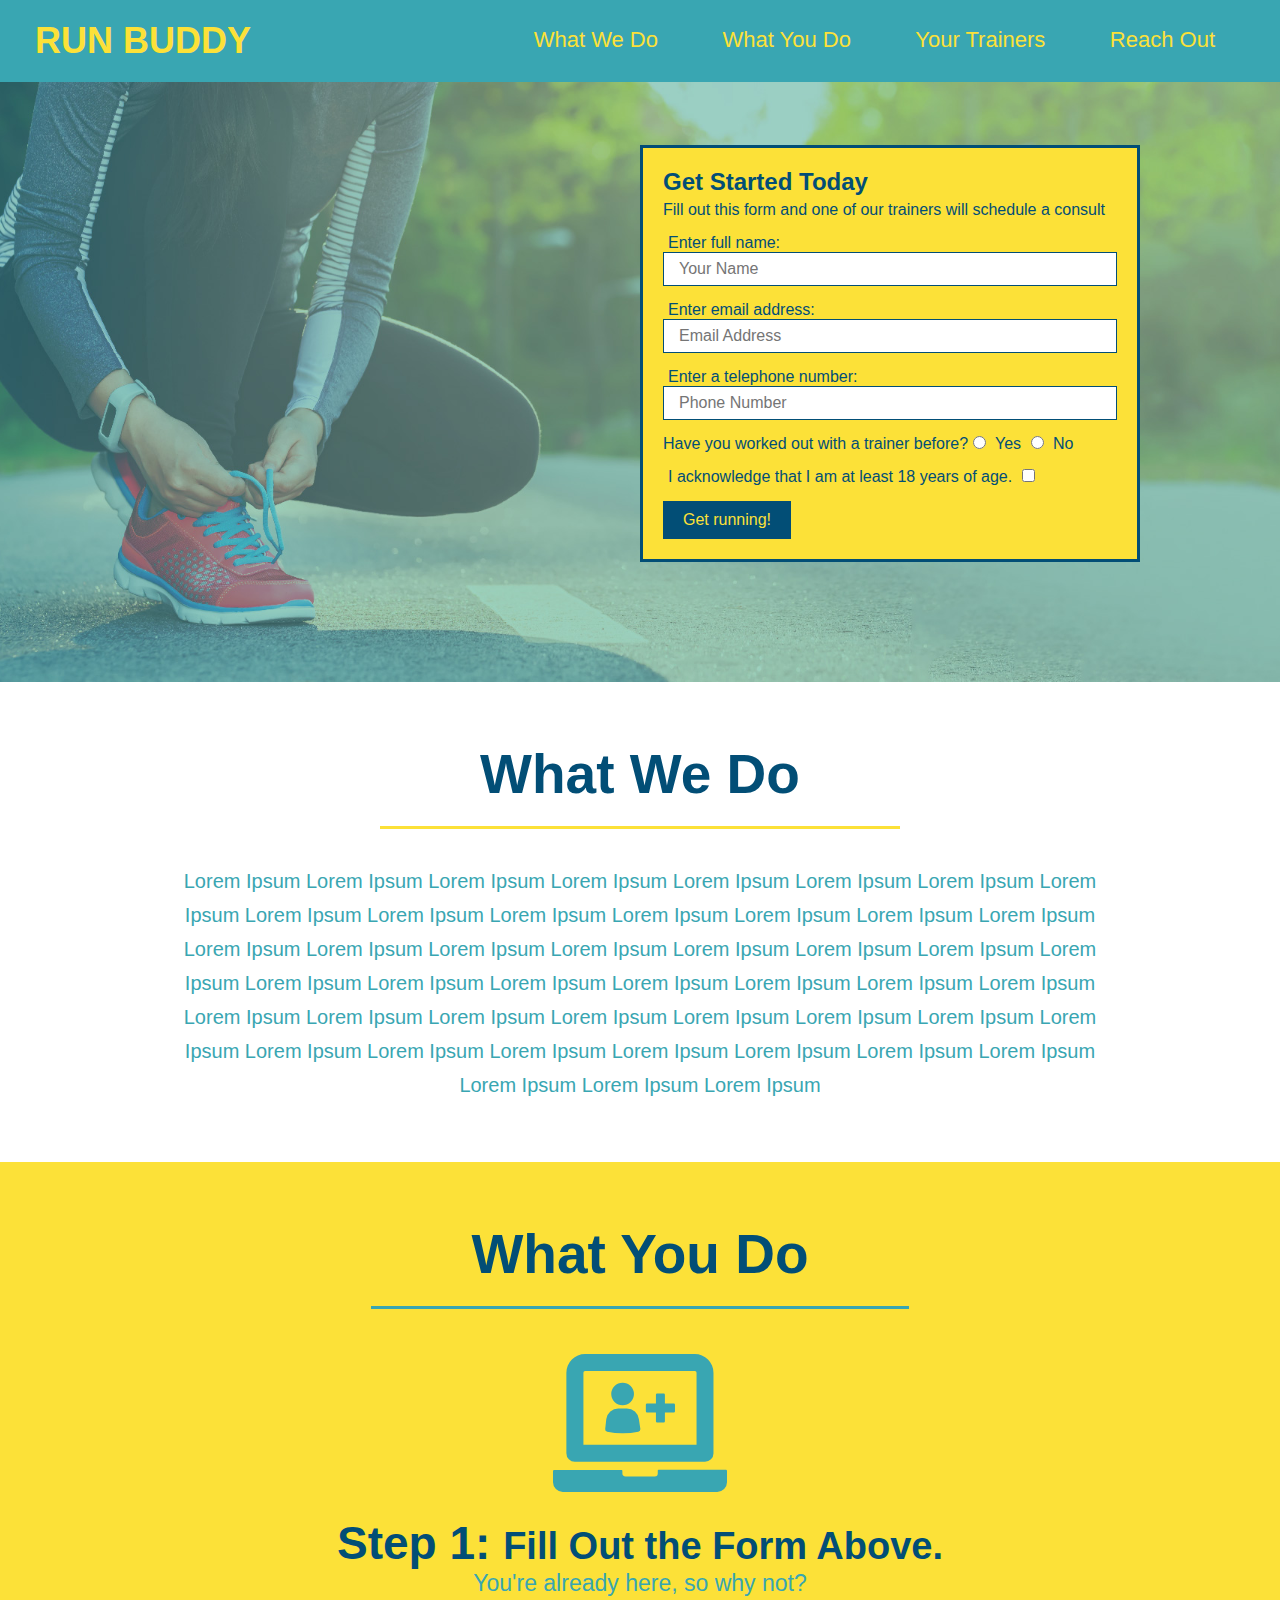
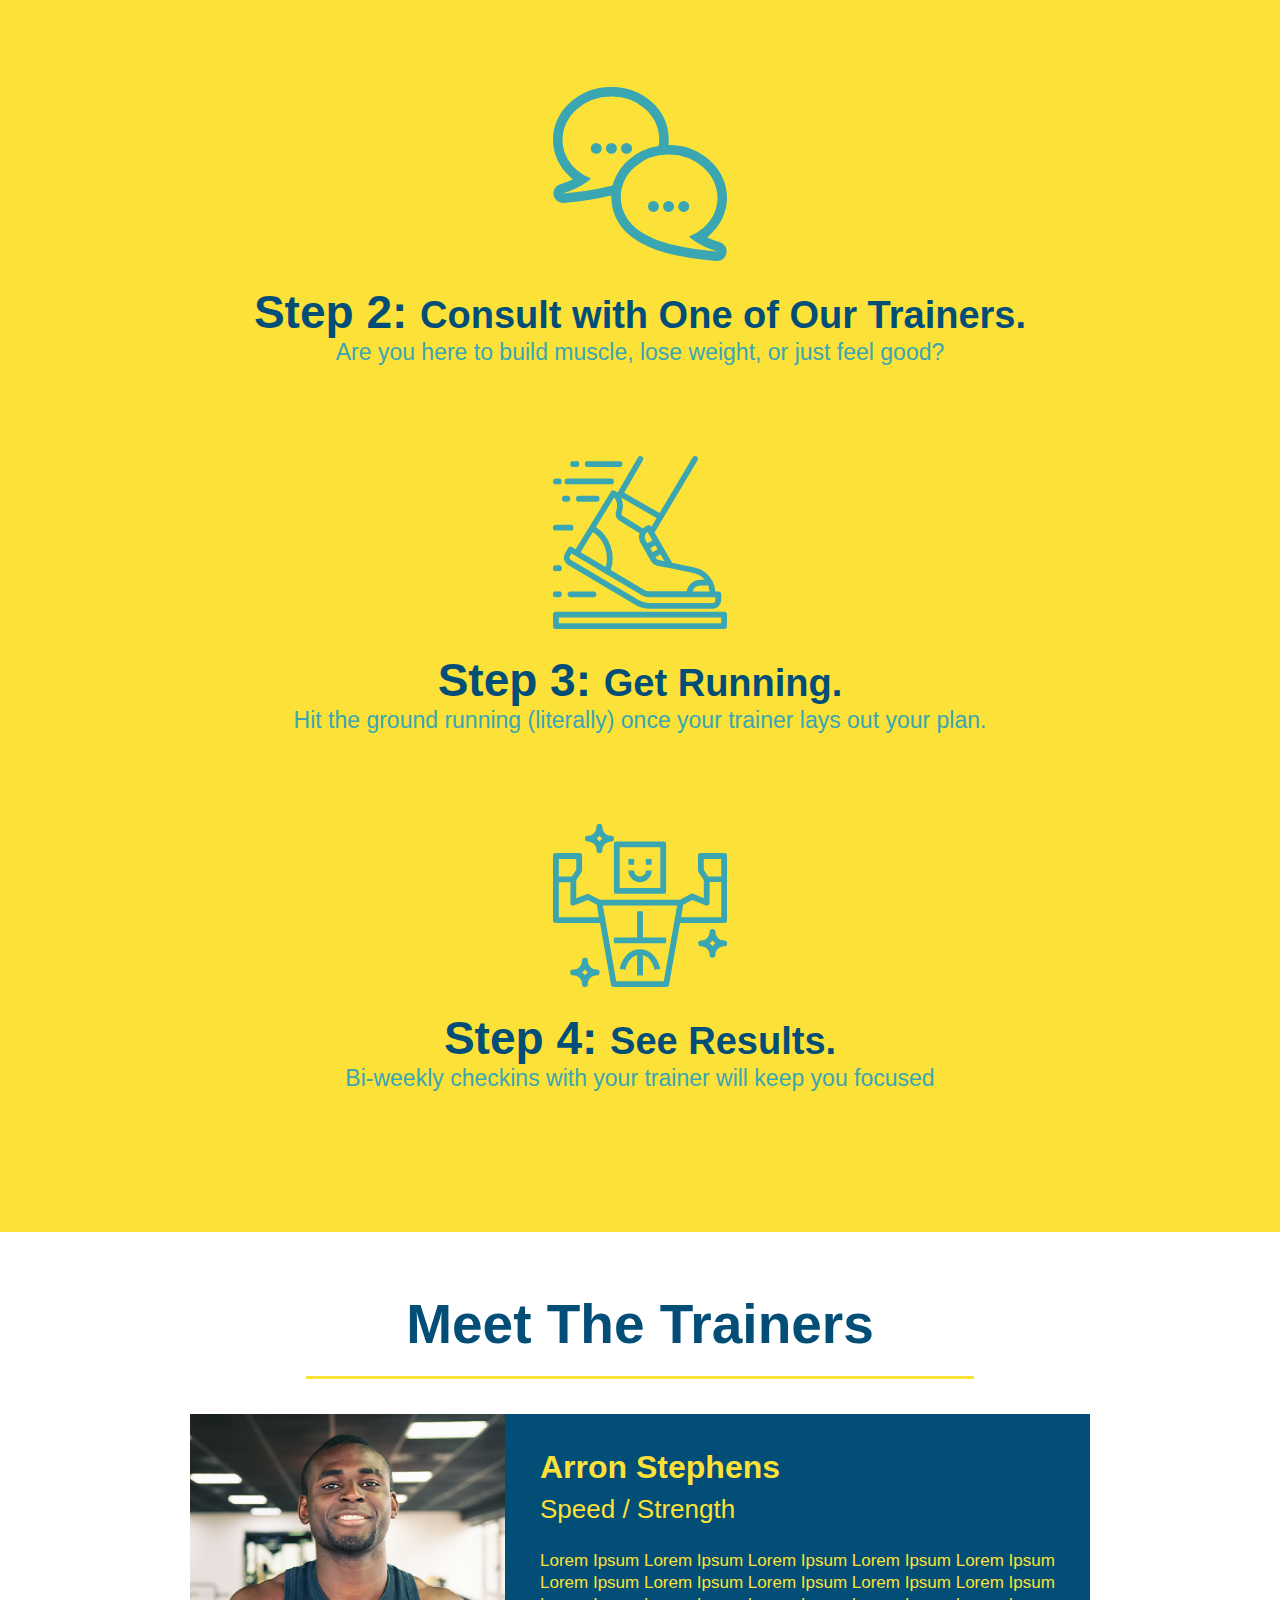
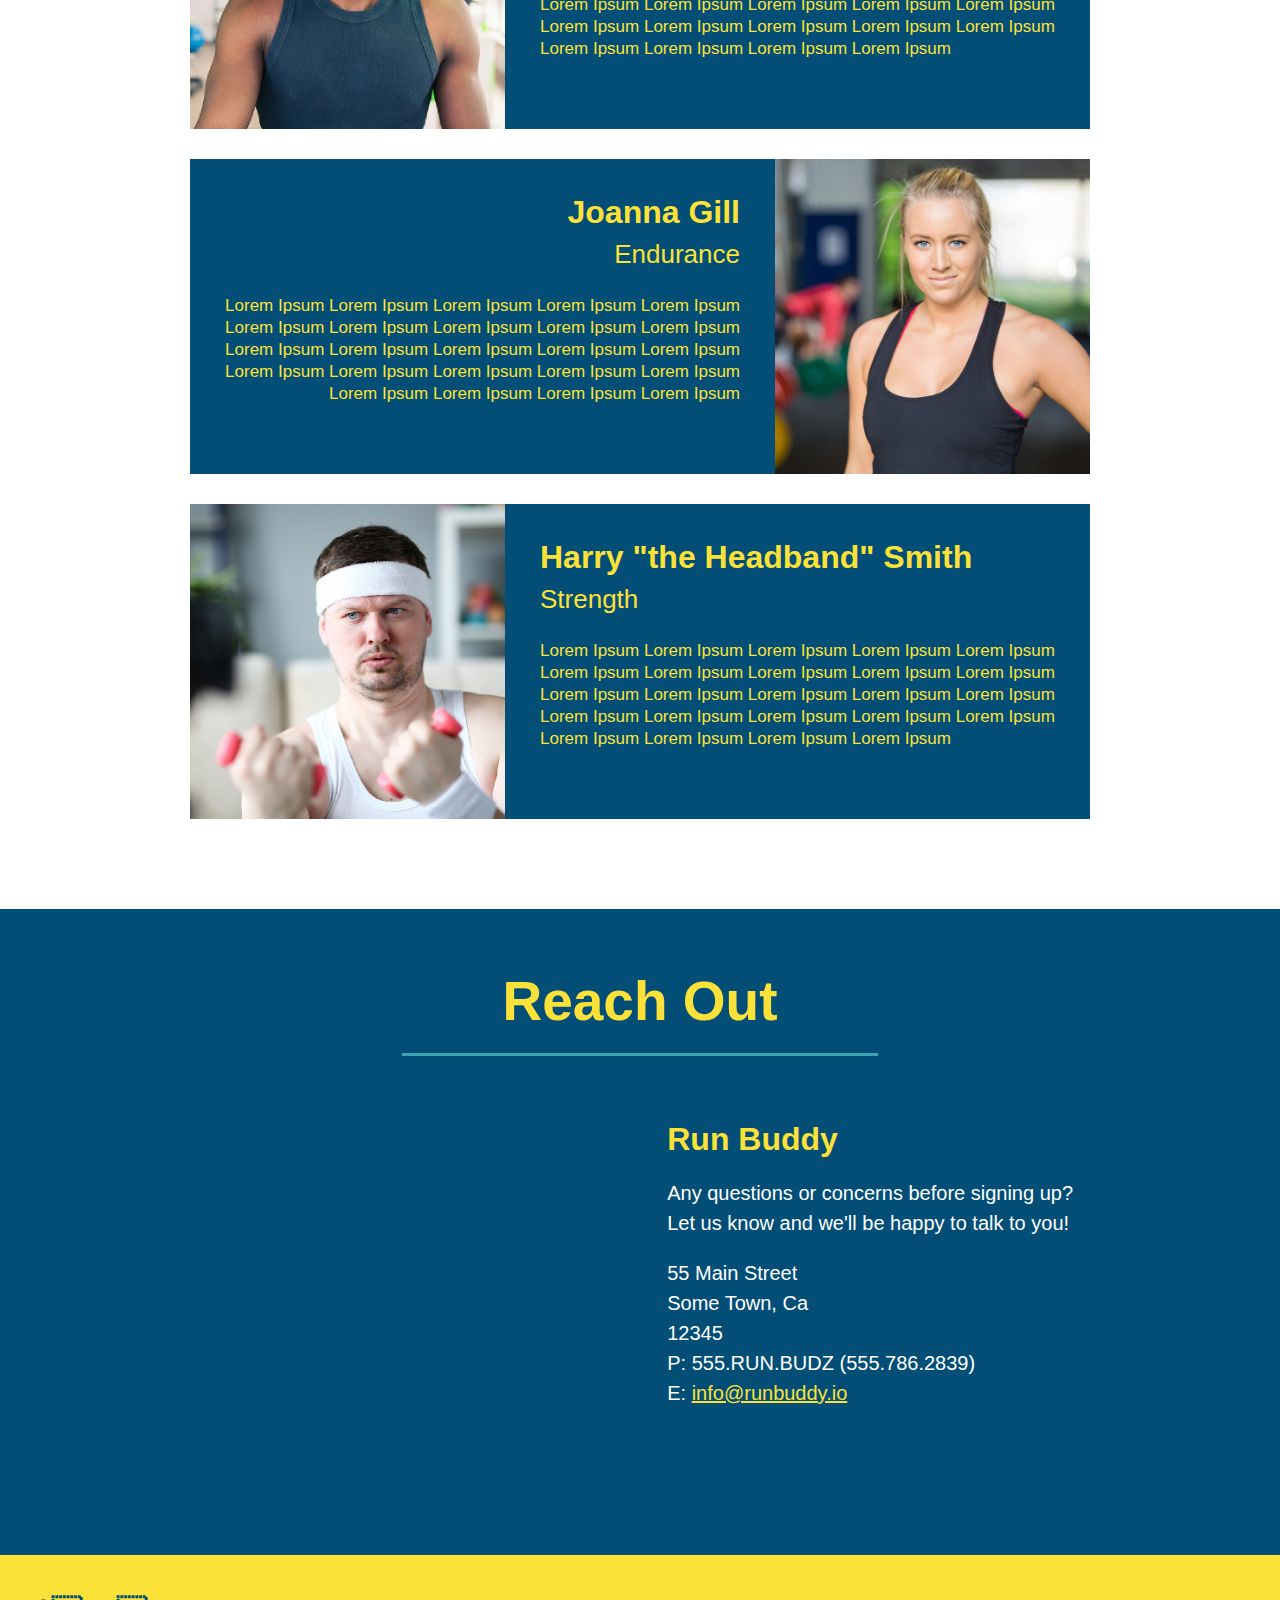
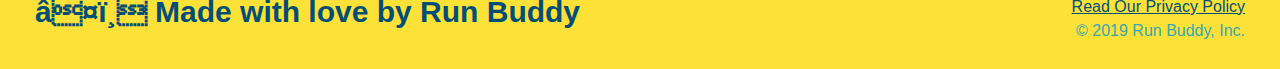
==== index.html @ 84fbc5cd "fix privacy link" ====
<!DOCTYPE html>
<html lang="en">
    <head>
        <metacharset="UTF-8" />
        <title>Run Buddy</title>
        <link rel="stylesheet" href="./assets/css/style.css" />
    </head>

    <body>
        <!-- navigation -->
        <header>
            <h1>
                <a href="./index.html">RUN BUDDY</a>
            </h1>
            
            <nav>
                
                <!-- Unordered list element -->
                <ul>
                    
                    <!-- List item element -->
                    <li>
                        <!-- Anchor element -->
                        <a href="#what-we-do">What We Do</a>
                    </li>

                    <li>
                        <a href="#what-you-do">What You Do</a>
                    </li>

                    <li> 
                        <a href="#your-trainers">Your Trainers</a>
                    </li>

                    <li>
                        <a href="#reach-out">Reach Out</a>
                    </li>

                </ul>

            </nav>

        </header>
           
        <!-- hero/jumbotron -->
        <section class="hero">
           
            <div class="hero-form">
                <h3>Get Started Today</h3>
                <p>Fill out this form and one of our trainers will schedule a consult</p>
            

                <!-- Add form element -->
                <form>
                    
                    <label for="name">Enter full name:</label>
                    <input type="text" placeholder="Your Name" name="name" id="name" class="form-input" />

                    <label for="email">Enter email address:</label>
                    <input type="email" placeholder="Email Address" name="email" id="email" class="form-input" />

                    <label for="phone">Enter a telephone number:</label>
                    <input type="tel" placeholder="Phone Number" name="phone" id="phone" class="form-input" />

                    <p>
                        Have you worked out with a trainer before?
                       
                        <input type="radio" name="trainer-confirm" id="trainer-yes" />
                        <label for="trainer-yes">Yes</label>
                       
                        <input type="radio" name="trainer-confirm" id="trainer-no" />
                        <label for="trainer-no">No</label>
                    </p>

                    <p>
                        <label for="checkbox" >
                          I acknowledge that I am at least 18 years of age.
                        </label>
                        <input type="checkbox" name="age-confirm" id="checkbox" />
                    </p>
                    
                    <button type="submit">
                        Get running!
                    </button>

                </form>
            </div>
        
        </section>
        <!-- end hero -->

        <!-- "what we do" section-->
        <section id="what-we-do" class="intro">
            <h2 class="section-title primary-border">What We Do</h2>
            <p>
                Lorem Ipsum Lorem Ipsum Lorem Ipsum Lorem Ipsum Lorem Ipsum Lorem Ipsum Lorem Ipsum Lorem Ipsum Lorem Ipsum Lorem Ipsum Lorem Ipsum Lorem Ipsum Lorem Ipsum Lorem Ipsum Lorem Ipsum Lorem Ipsum Lorem Ipsum Lorem Ipsum Lorem Ipsum Lorem Ipsum Lorem Ipsum Lorem Ipsum Lorem Ipsum Lorem Ipsum Lorem Ipsum Lorem Ipsum Lorem Ipsum Lorem Ipsum Lorem Ipsum Lorem Ipsum Lorem Ipsum Lorem Ipsum Lorem Ipsum Lorem Ipsum Lorem Ipsum Lorem Ipsum Lorem Ipsum Lorem Ipsum Lorem Ipsum Lorem Ipsum Lorem Ipsum Lorem Ipsum Lorem Ipsum Lorem Ipsum Lorem Ipsum Lorem Ipsum Lorem Ipsum Lorem Ipsum
            </p>
        </section>

        <!-- "what you do" section-->
        <section id="what-you-do" class="steps">
            <h2 class="section-title secondary-border">What You Do</h2>

            <div>
                <!-- insert image element -->
                <img src="./assets/images/step-1.svg" alt="" />
                <h3>Step 1: <span>Fill Out the Form Above.</span></h3>
                <p>You're already here, so why not?</p>
            </div>
            
            <div>
                <img src="./assets/images/step-2.svg" alt="" />
                <h3>Step 2: <span>Consult with One of Our Trainers.</span></h3>
                <p>Are you here to build muscle, lose weight, or just feel good?</p>
            </div>
            
            <div>
                <img src="./assets/images/step-3.svg" alt="" />
                <h3>Step 3: <span>Get Running.</span></h3>
                <p>Hit the ground running (literally) once your trainer lays out your plan.</p>
            </div>
            
            <div>
                <img src="./assets/images/step-4.svg" alt="" />
                <h3>Step 4: <span>See Results.</span></h3>
                <p>Bi-weekly checkins with your trainer will keep you focused</p>
            </div>

        </section>

        <!-- "meet the trainers" section-->
        <section id="your-trainers" class="trainers">
            <h2 class="section-title primary-border">Meet The Trainers</h2>
        
            <!-- Trainer Bio - Arron Stephens -->
            <article class="trainer">
                <img src="./assets/images/trainer-1.jpg" alt="Arron Stephens in his workout clothes, ready to pump iron" />
                
                <div class="trainer-bio text-left">
                 
                    <h3>Arron Stephens</h3>
                    <h4>Speed / Strength</h4>
                  
                    <p>
                        Lorem Ipsum Lorem Ipsum Lorem Ipsum Lorem Ipsum Lorem Ipsum Lorem Ipsum Lorem Ipsum Lorem Ipsum Lorem Ipsum Lorem Ipsum Lorem Ipsum Lorem Ipsum Lorem Ipsum Lorem Ipsum Lorem Ipsum Lorem Ipsum Lorem Ipsum Lorem Ipsum Lorem Ipsum Lorem Ipsum Lorem Ipsum Lorem Ipsum Lorem Ipsum Lorem Ipsum
                    </p>
                
                </div>

            </article>
            <!-- End Trainer Bio - Arron Stephans -->

            <!-- Trainer Bio - Joanna Gill  -->
             <article class="trainer">
            
                <div class="trainer-bio text-right">
      
                    <h3>Joanna Gill</h3>
                    <h4>Endurance</h4>
      
                    <p>
                        Lorem Ipsum Lorem Ipsum Lorem Ipsum Lorem Ipsum Lorem Ipsum Lorem Ipsum Lorem Ipsum Lorem Ipsum Lorem Ipsum Lorem Ipsum Lorem Ipsum Lorem Ipsum Lorem Ipsum Lorem Ipsum Lorem Ipsum Lorem Ipsum Lorem Ipsum Lorem Ipsum Lorem Ipsum Lorem Ipsum Lorem Ipsum Lorem Ipsum Lorem Ipsum Lorem Ipsum
                    </p>

                </div>
    
                <img src="./assets/images/trainer-2.jpg" alt="Joanna Gill cooling off after a workout" />
            
            </article>
            <!-- End Trainer Bio - Joanna Gill -->
            
            <!-- Trainer Bio - Harry Smith -->
            <article class="trainer">
                
                <img src="./assets/images/trainer-3.jpg" alt="Harry Smith wearing a headband and lifting comically small pink weights" />
                
                <div class="trainer-bio text-left">
      
                    <h3>Harry "the Headband" Smith</h3>
                    <h4>Strength</h4>
      
                    <p>
                        Lorem Ipsum Lorem Ipsum Lorem Ipsum Lorem Ipsum Lorem Ipsum Lorem Ipsum Lorem Ipsum Lorem Ipsum Lorem Ipsum Lorem Ipsum Lorem Ipsum Lorem Ipsum Lorem Ipsum Lorem Ipsum Lorem Ipsum Lorem Ipsum Lorem Ipsum Lorem Ipsum Lorem Ipsum Lorem Ipsum Lorem Ipsum Lorem Ipsum Lorem Ipsum Lorem Ipsum
                    </p>

                </div>

            </article>
            <!-- End Trainer Bio - Harry Smith -->

        </section>

        <!-- "reach out" section-->
        <section id="reach-out" class="contact">
            <h2 class="section-title secondary-border">Reach Out</h2>

            <div class="contact-info">
                <iframe
                  src="https://www.google.com/maps/embed?pb=!1m18!1m12!1m3!1d3305.6739865943014!2d-118.2458086848035!3d34.05223298060606!2m3!1f0!2f0!3f0!3m2!1i1024!2i768!4f13.1!3m3!1m2!1s0x80c2c649275baa13%3A0xad7f289cf7a43c39!2s55%20S%20Main%20St%2C%20Los%20Angeles%2C%20CA%2090012!5e0!3m2!1sen!2sus!4v1613670081970!5m2!1sen!2sus"
                  frameborder="0"
                  height="400"
                  width="400"
                  style="border:0"
                  allowfullscreen
                >
                </iframe>
                
                <div>
                    <h3>Run Buddy</h3>
                    
                    <p>
                        Any questions or concerns before signing up?
                        <br />
                        Let us know and we'll be happy to talk to you!
                    </p>
                
                    <address>
                        55 Main Street <br/>
                        Some Town, Ca <br/>
                        12345<br />
                        P: 555.RUN.BUDZ (555.786.2839)<br/>
                        E: <a href="mailto:info@runbuddy.io">info@runbuddy.io</a>
                    </address>
                </div>

            </div>

        </section>

        <!-- footer -->
        <footer>
            <h2>❤️ Made with love by Run Buddy</h2>
            
            <div>
                <a href="./privacy-policy.html">Read Our Privacy Policy</a><br />
                &copy; 2019 Run Buddy, Inc.
            </div>

        </footer>
    </body>
</html>
---- assets/css/style.css ----
* {
    margin: 0;
    padding: 0;
    box-sizing: border-box;
}

body {
    font-family: Helvetica, Arial, sans-serif;
    color: #39a6b2;
}

/* apply styles to <header> */
header {
    padding: 20px 35px;
    background-color: #39a6b2;
}

header h1 {
    font-weight: bold;
    font-size: 36px;
    color: #fce138;
    margin: 0;
    display: inline;
}

header a {
    text-decoration: none;
    color: #fce138;
}

header nav {
    float: right;
    margin: 7px 0;
}

header nav ul li {
    display: inline;
}

header nav ul li a {
    margin: 0 30px;
    font-weight: lighter;
    font-size: 22px;
}
/* End <header> styles */

section {
    padding: 60px;
}

/* Hero Style Start */
.hero {
    background-image: url("../images/hero-bg.jpg");
    height: 600px;
    background-size: cover;
    background-position: center;
    position: relative;
}

.hero-form {
    background-color: #fce138;
    padding: 20px;
    width: 500px;
    color: #024e76;
    border: solid 3px #024e76;
    position: absolute;
    bottom: 120px;
    right: 140px;
}

.hero-form p {
    margin: 5px 0 15px 0;
}

.hero-form h3 {
    font-size: 24px;
    margin: 0;
}

.form-input {
  border: 1px solid #024e76;
  display: block;
  padding: 7px 15px;
  font-size: 16px;
  color: #024e76;
  width: 100%;
  margin-bottom: 15px;
}

.hero-form label {
    margin: 0 5px;
}

.hero-form button {
    color: #fce138;
    background-color: #024e76;
    border: none;
    padding: 10px 20px;
    font-size: 16px;
}
/* Hero Style End */

.intro {
    text-align: center;
}

.intro p {
    line-height: 1.7;
    color: #39a6b2;
    width: 80%;
    font-size: 20px;
    margin: 0 auto;
}

.steps { 
    text-align: center;
    background: #fce138;
}

.steps div {
    margin-bottom: 80px;
}
  
.steps img {
    width: 15%;
    margin: 10px 0;
} 
  
.steps h3 {
    color: #024e76;
    font-size: 46px;
    margin-top: 10px;
}
  
.steps p {
    color: #39a6b2;
    font-size: 23px;
}

.steps span {
    font-size: 38px;
}

.section-title {
    font-size: 55px;
    color: #024e76;
    margin-bottom: 35px;
    padding: 0 100px 20px 100px;
    display: inline-block;
    border-bottom: 3px solid;
}
  
.primary-border {
    border-color: #fce138;
}
  
.secondary-border {
    border-color: #39a6b2;
}

/* apply styles to trainers section */  
.trainers {
    text-align: center;
}

.trainer {
    width: 900px;
    margin: 0 auto 30px auto;
    background: #024e76;
    color: #fce138;
    overflow: auto;
}

.trainer img {
    width: 35%;
    float: left;
}
  
.trainer-bio {
    padding: 35px;
    float: left;
    width: 65%;
}

.trainer-bio h3 {
    font-size: 32px;
    margin-bottom: 8px;
}
  
.trainer-bio h4 {
    font-weight: lighter;
    font-size: 26px;
    margin-bottom: 25px;
}
  
.trainer-bio p {
    font-size: 17px;
    line-height: 1.3;
}

.text-left {
    text-align: left;
}
  
.text-right {
    text-align: right;
}

/* Reach Out Styles Start */
.contact {
    text-align: center;
    background: #024e76;
}

.contact h2 {
    color: #fce138;
}

.contact-info iframe {
    width: 400px;
    height: 400px;
}

.contact-info div {
    width: 410px;
    display: inline-block;
    vertical-align: top;
    text-align: left;
    margin: 30px 0 0 60px;
    color: white;
}

.contact-info h3 {
    color: #fce138;
    font-size: 32px;
}
  
.contact-info p, .contact-info address {
    margin: 20px 0;
    line-height: 1.5;
    font-size: 20px;
    font-style: normal;
}
  
.contact-info a {
    color: #fce138;
}
  
/* Reach Out Styles End */

/* apply styles to <footer> */
footer {
    background: #fce138;
    width: 100%;
    padding: 40px 35px;
}

footer h2 {
    display: inline;
    color: #024e76;
    font-size: 30px;
    margin: 0;
}

footer div {
    float: right;
    line-height: 1.5;
    text-align: right;
}

footer a {
    color: #024e76;
}
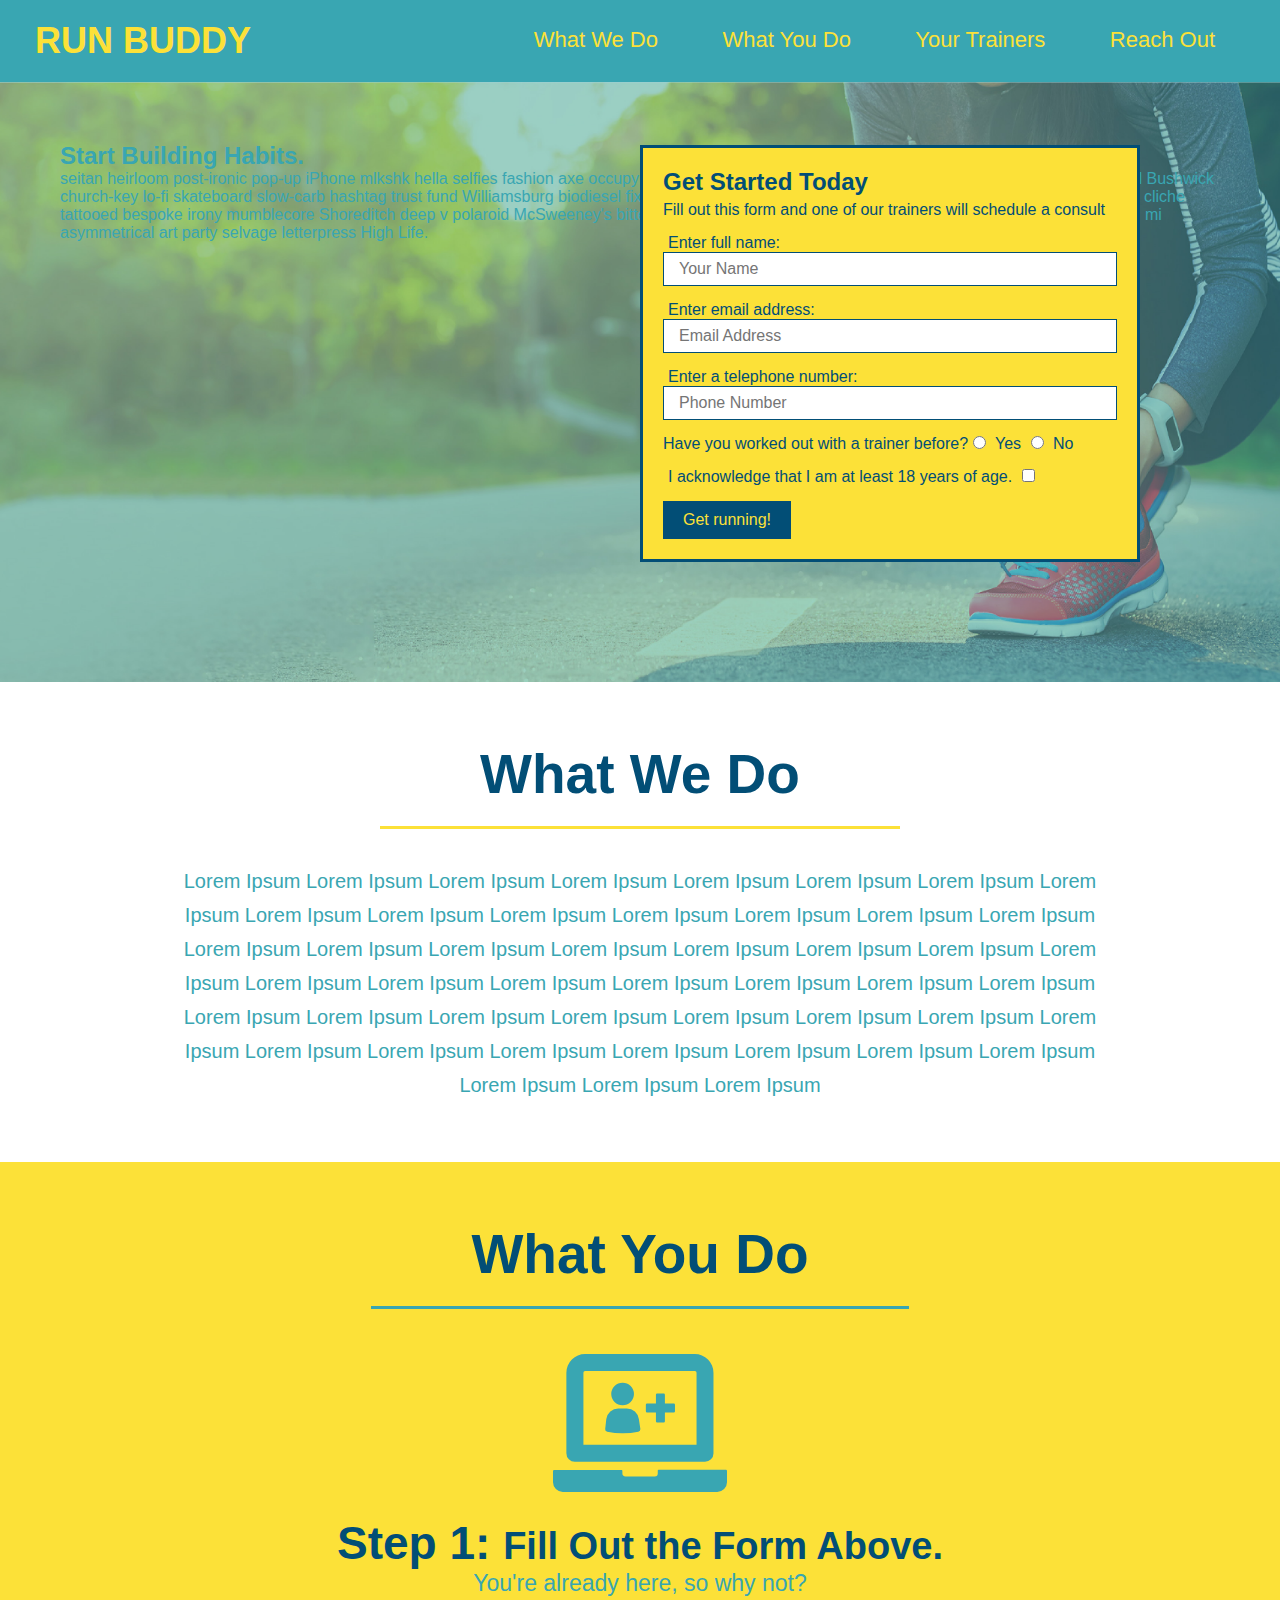
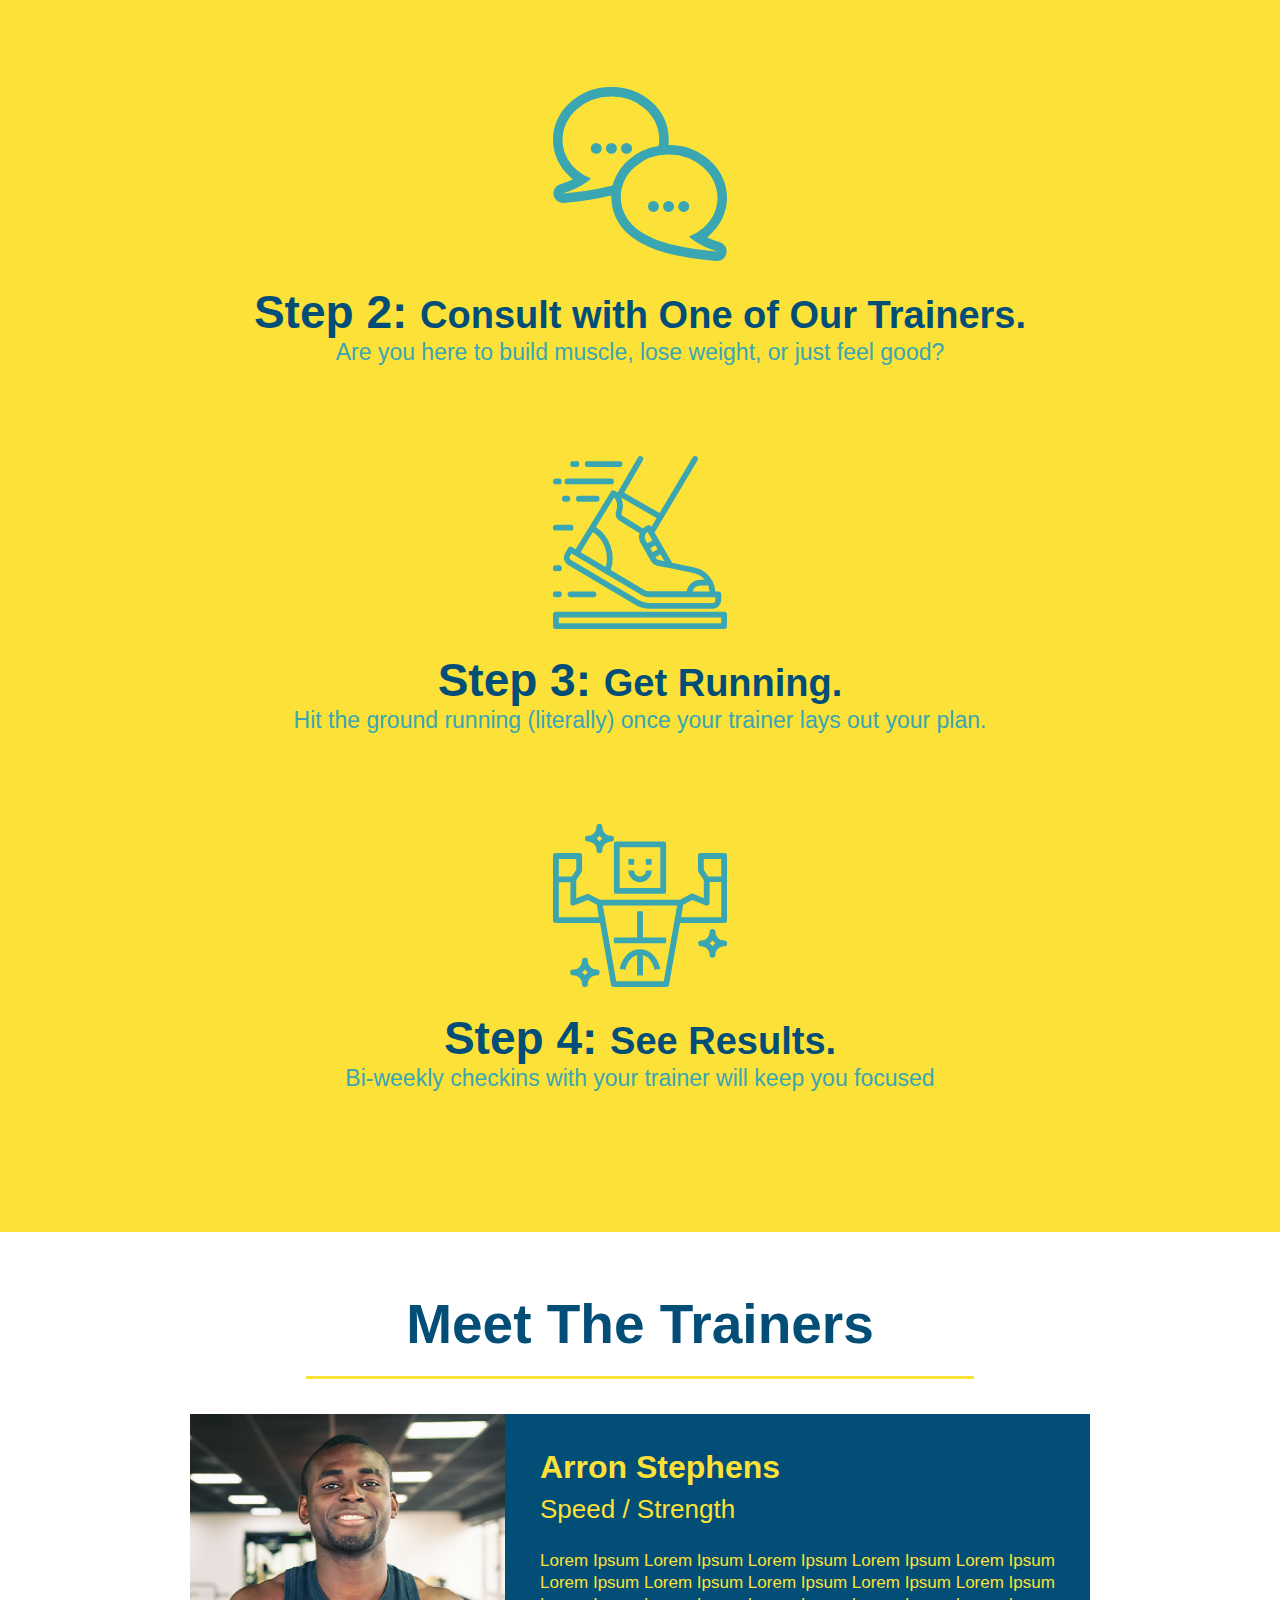
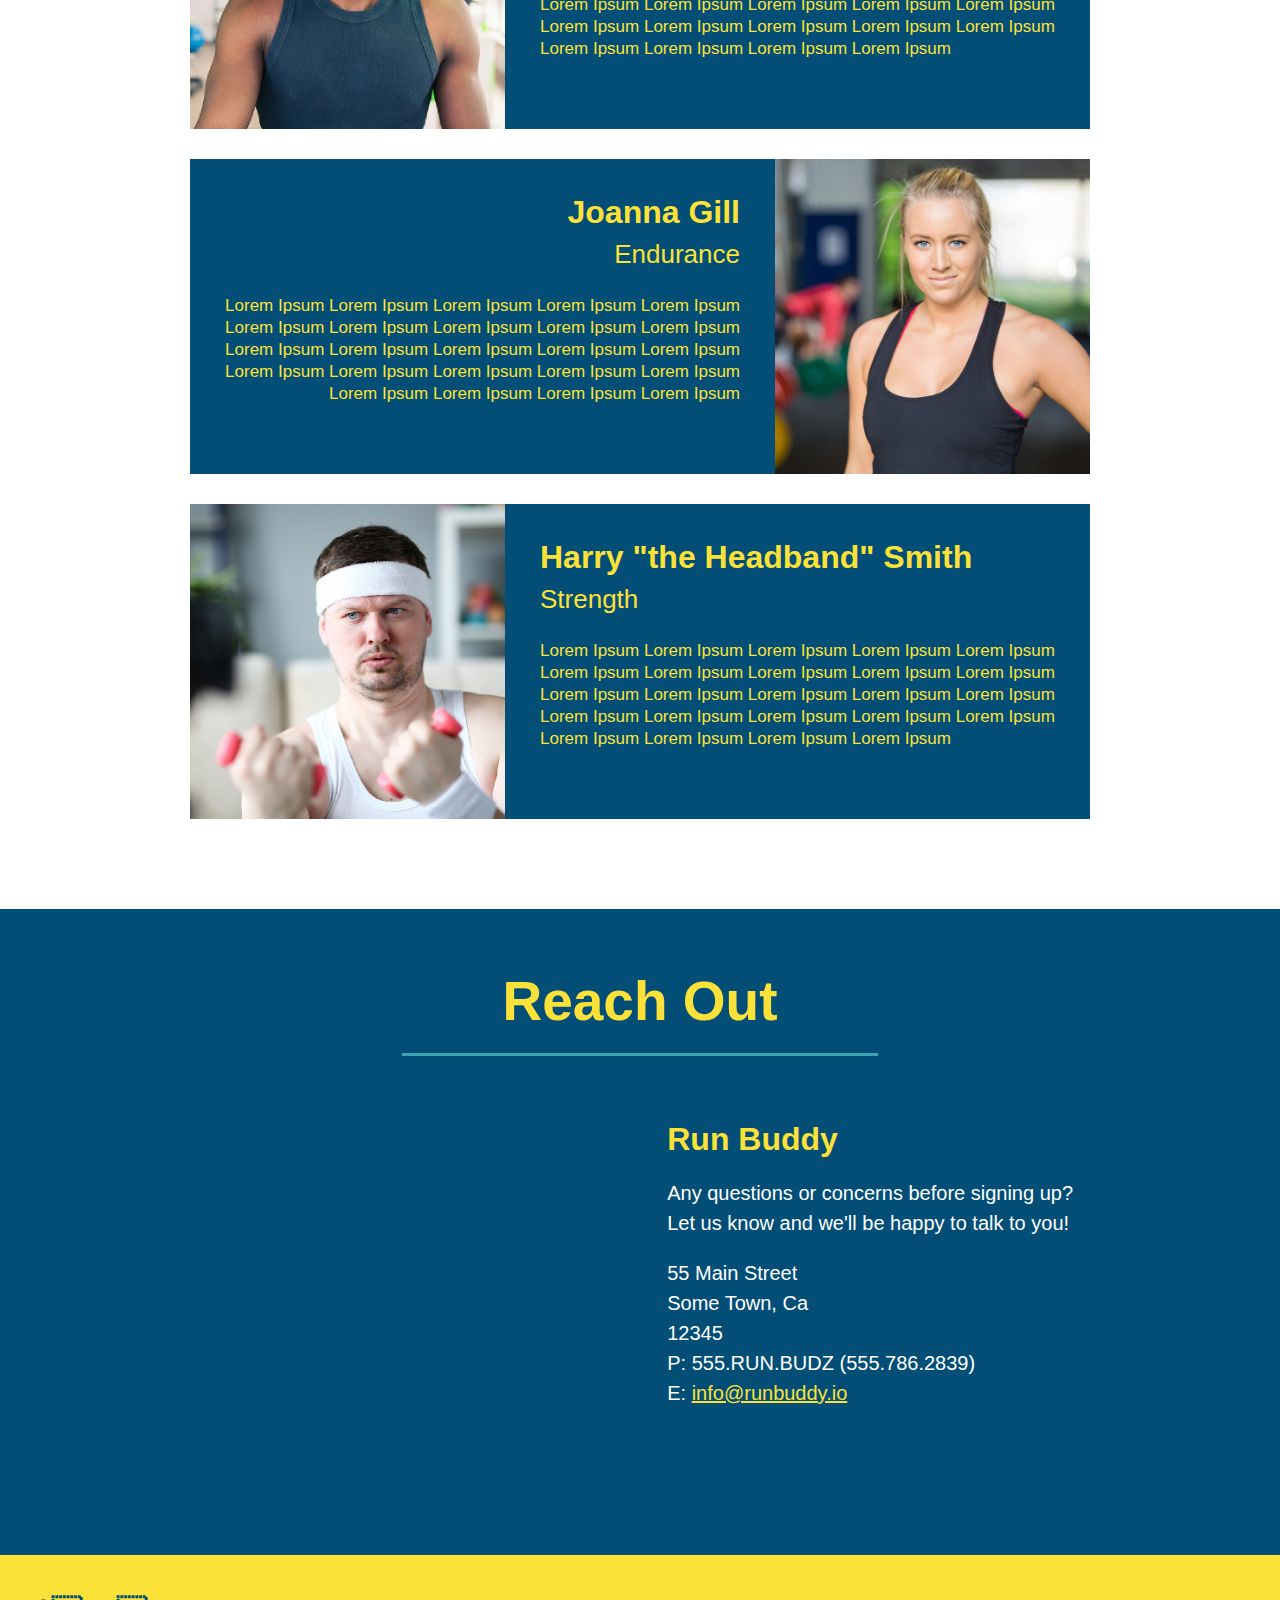
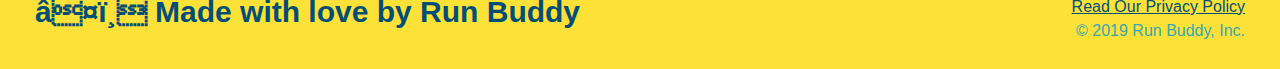
==== commit 76652e7b: "add content to hero, replace image" ====
--- a/index.html
+++ b/index.html
@@ -41,10 +41,18 @@
             </nav>
 
         </header>
+        <!-- End navigation -->
            
         <!-- hero/jumbotron -->
         <section class="hero">
-           
+            
+            <div class="hero-cta">
+                <h2>Start Building Habits.</h2>
+                <p>
+                    seitan heirloom post-ironic pop-up iPhone mlkshk hella selfies fashion axe occupy readymade put a bird on it messenger bag Wes Anderson Schlitz plaid Bushwick church-key lo-fi skateboard slow-carb hashtag trust fund Williamsburg biodiesel fixie farm-to-table 8-bit banjo XOXO Banksy chillwave bicycle rights retro cliche tattooed bespoke irony mumblecore Shoreditch deep v polaroid McSweeney's bitters cray gentrify tofu Marfa you probably haven't heard of them yr banh mi asymmetrical art party selvage letterpress High Life.
+                </p>
+             </div>
+
             <div class="hero-form">
                 <h3>Get Started Today</h3>
                 <p>Fill out this form and one of our trainers will schedule a consult</p>
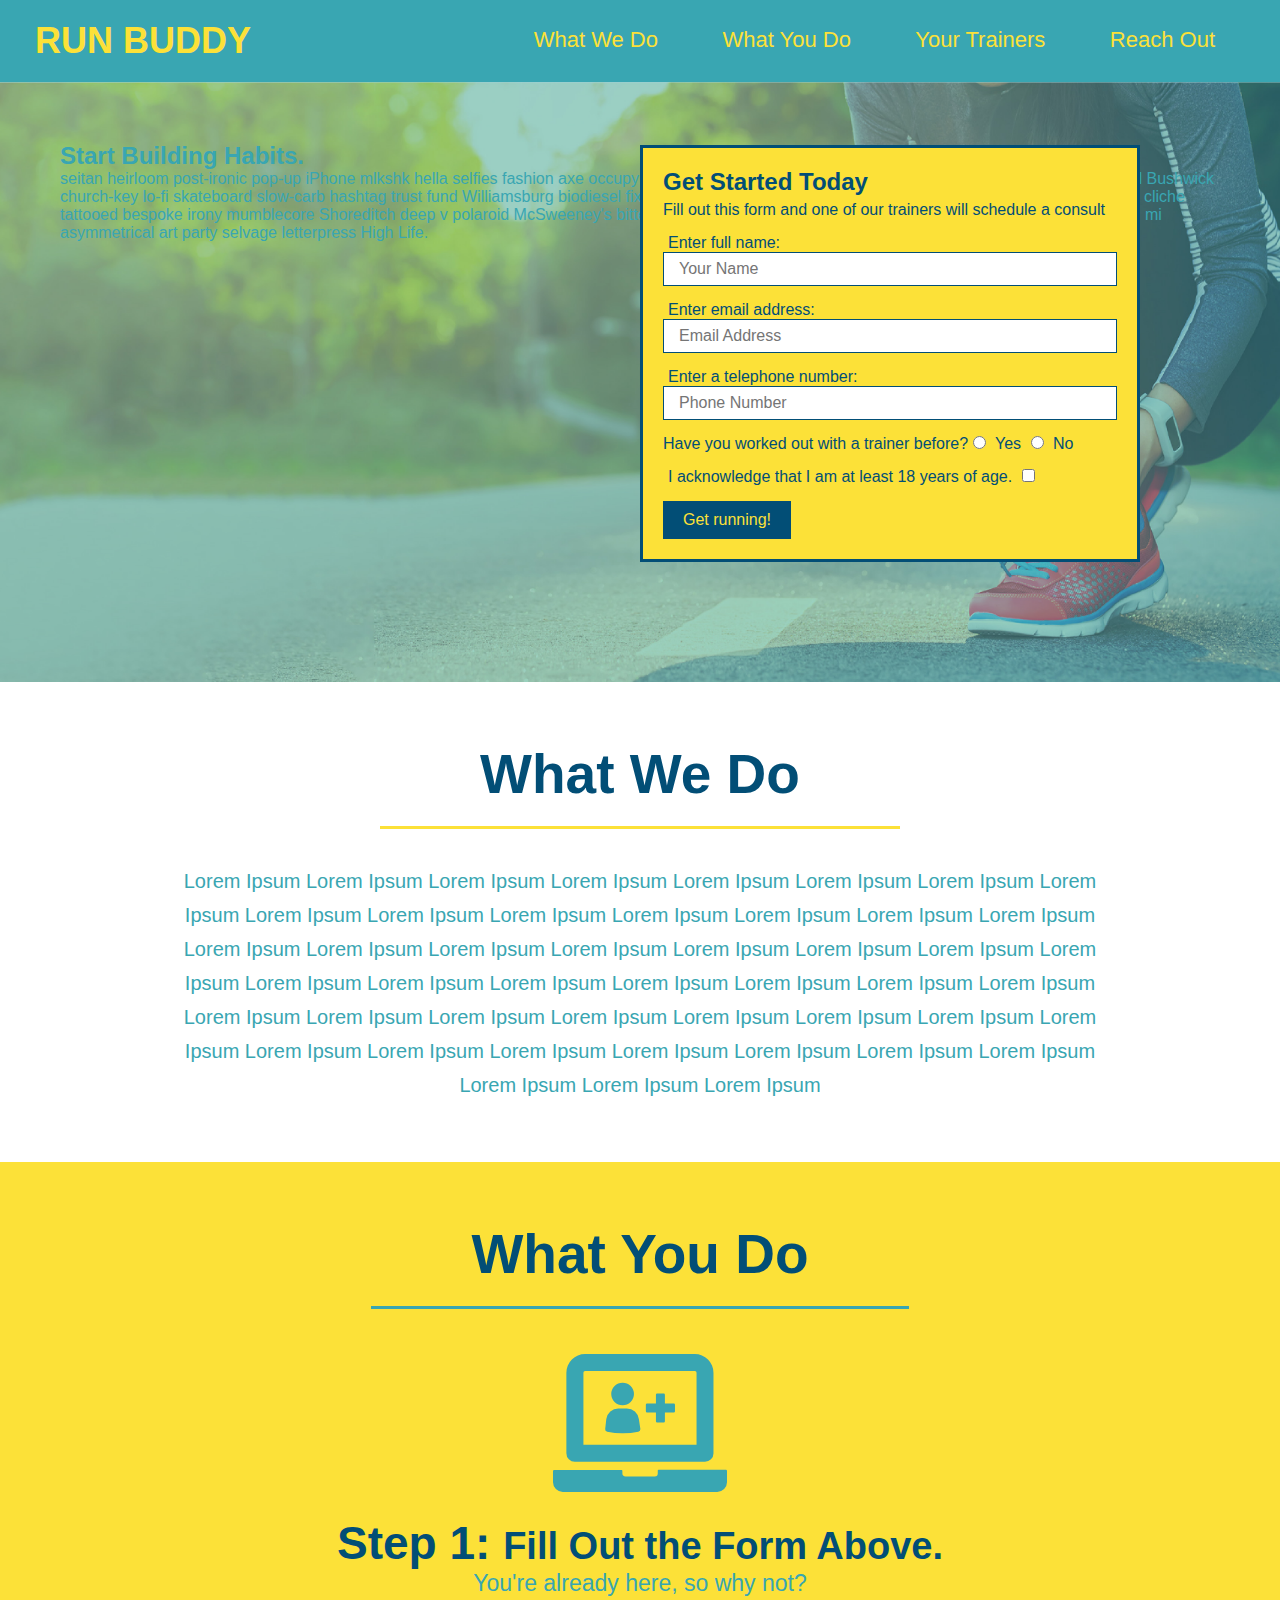
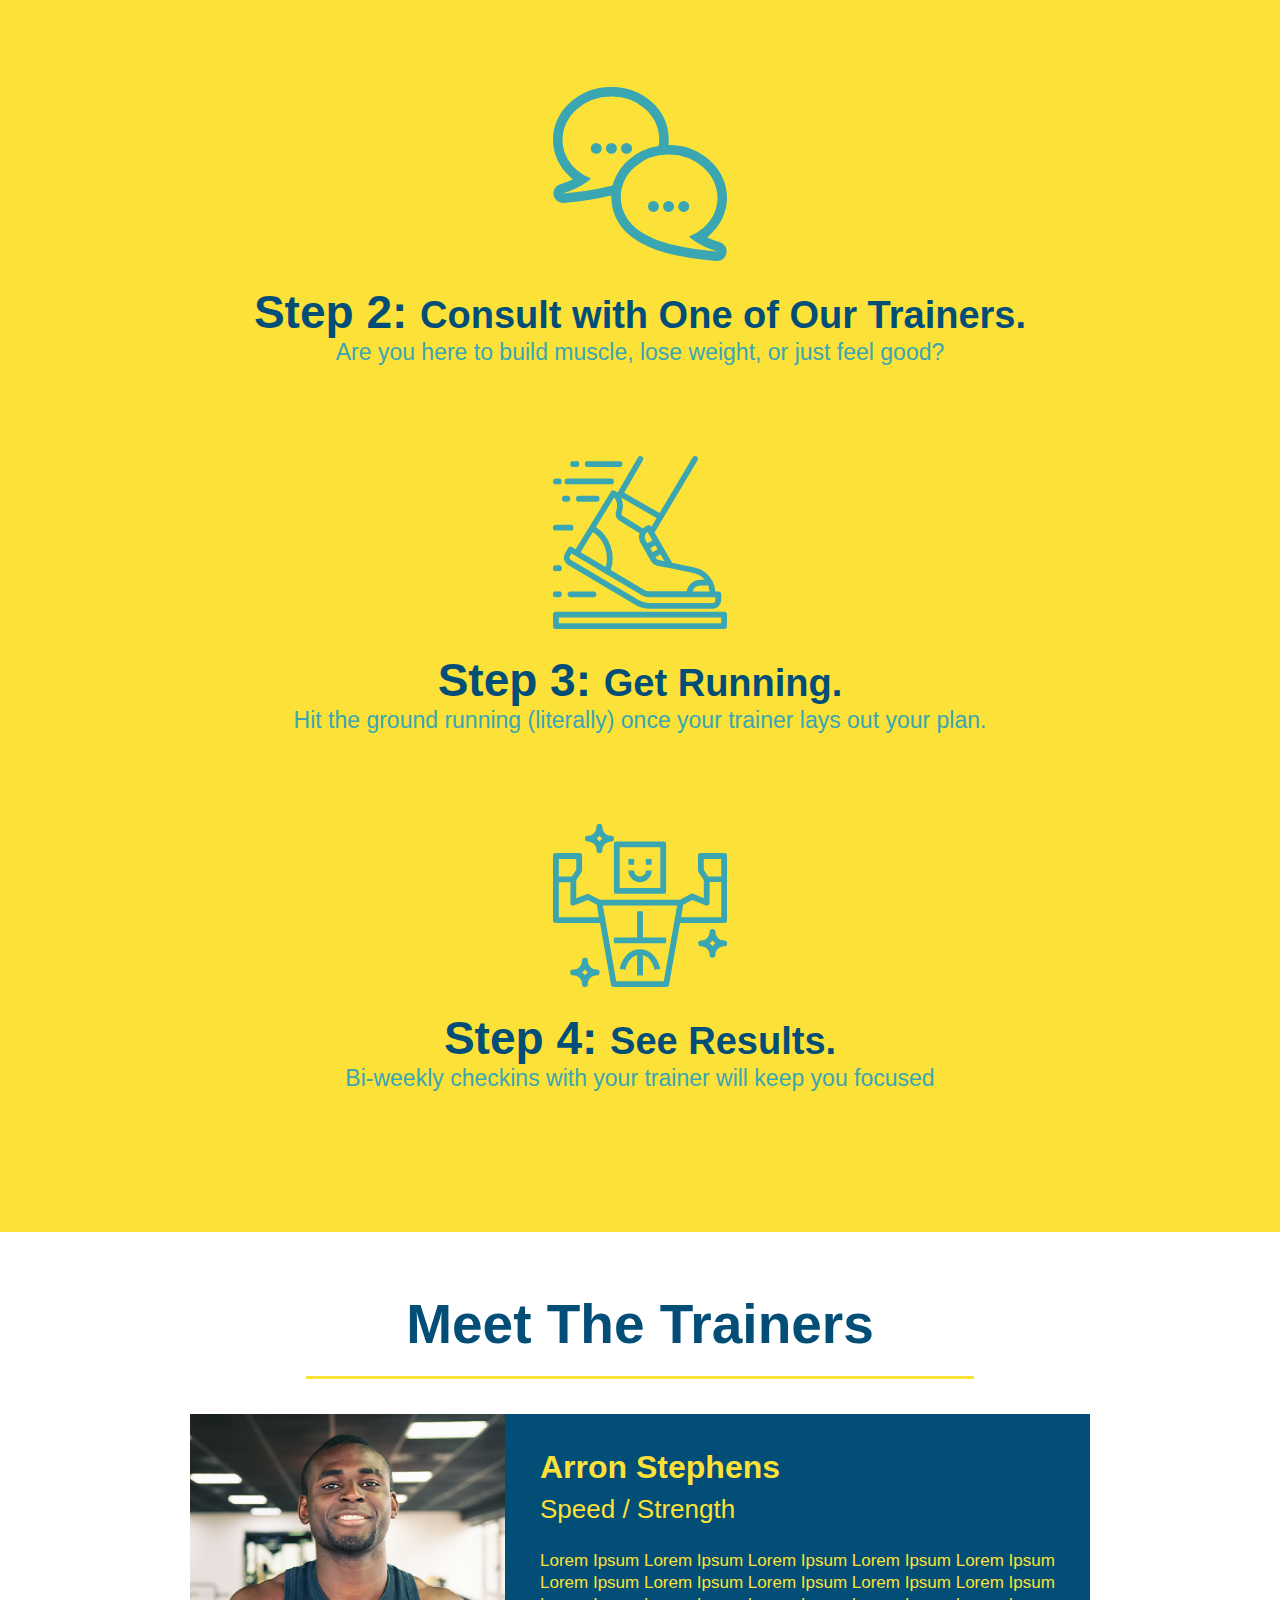
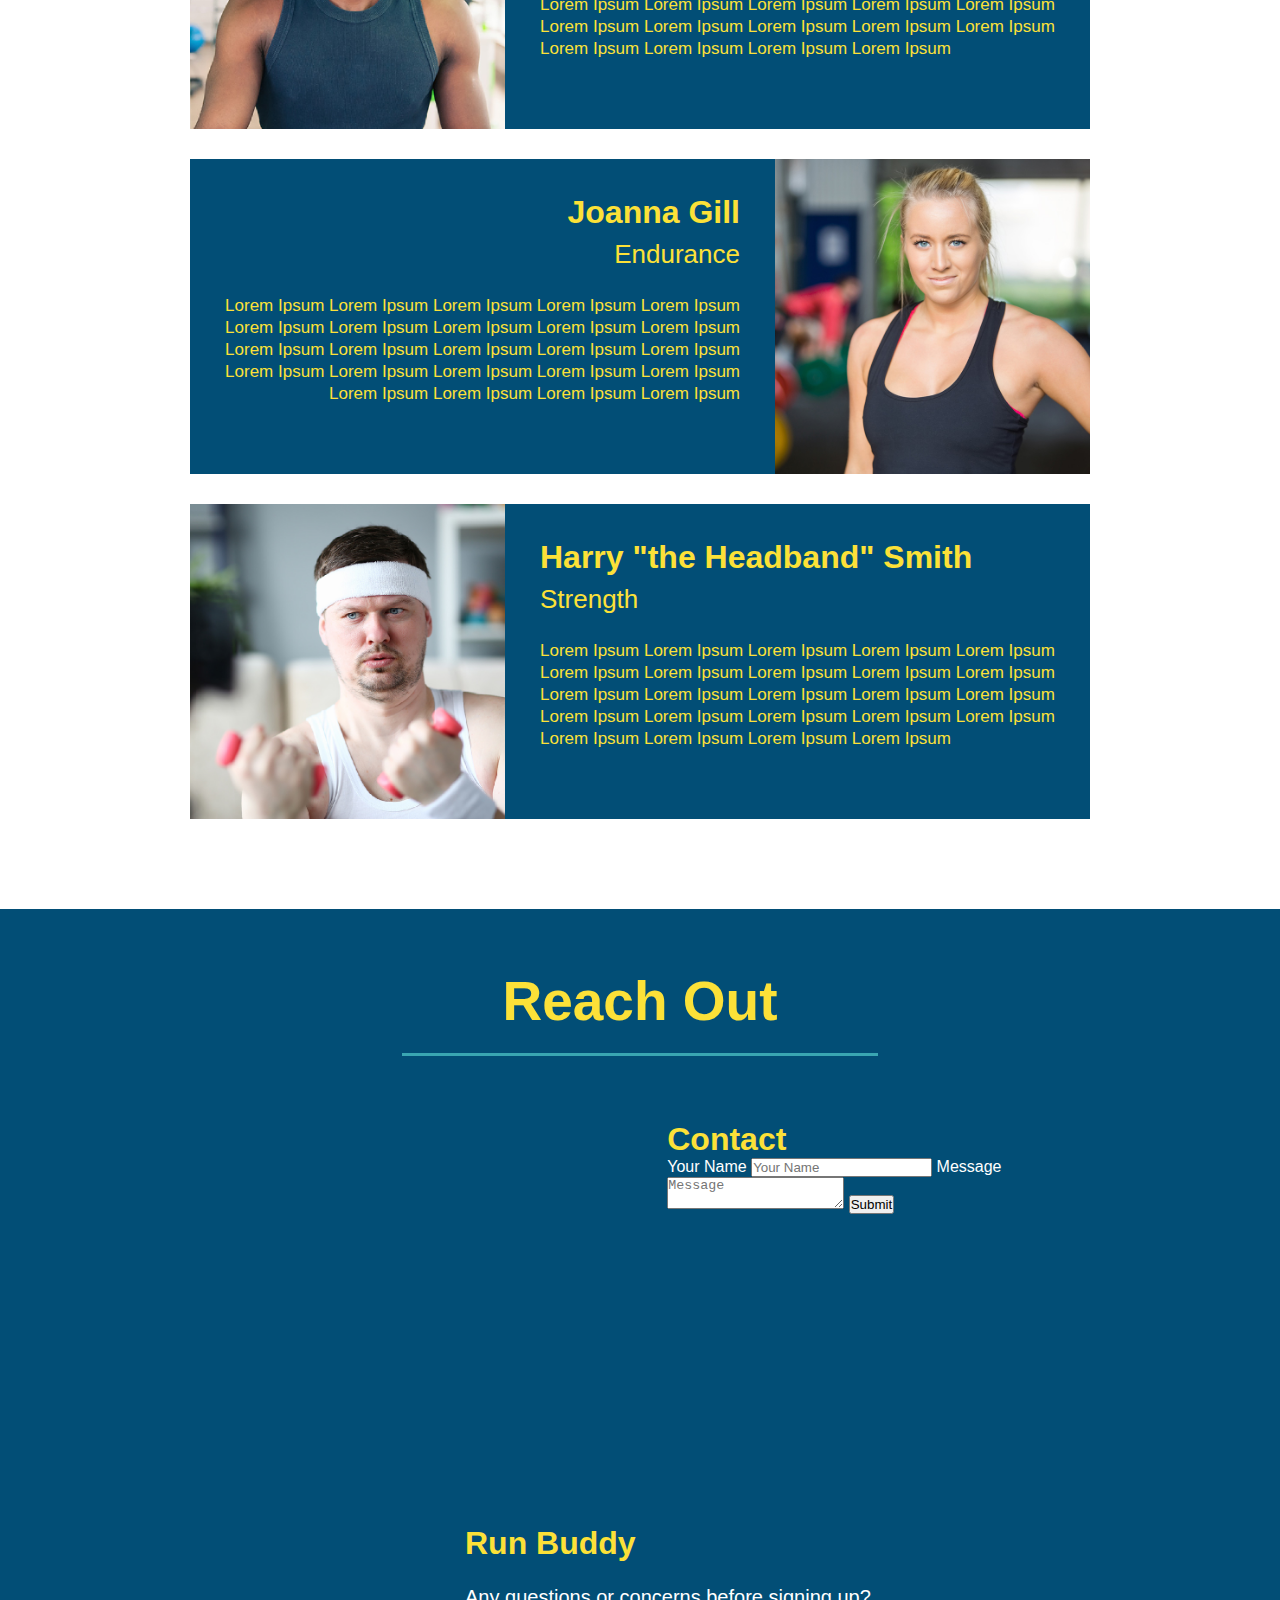
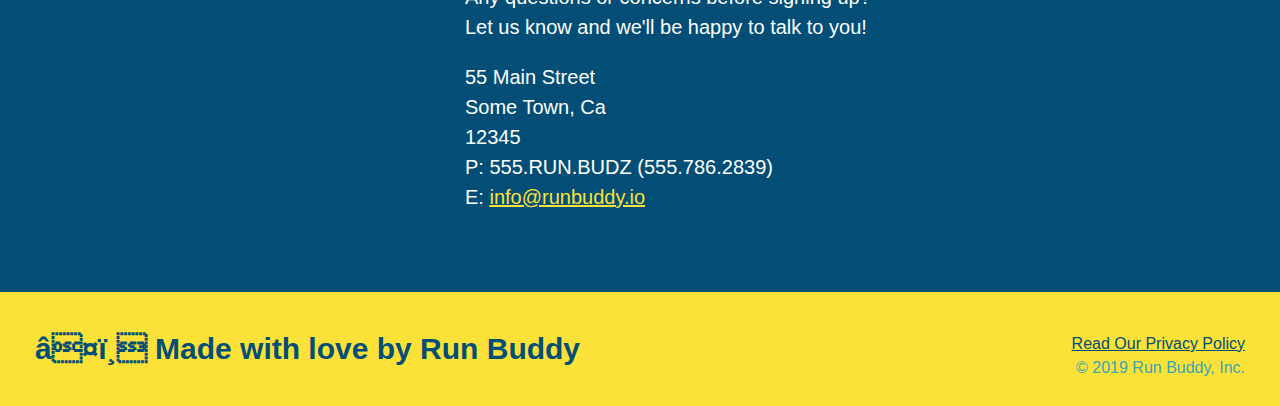
==== commit 757b90b4: "add contact form" ====
--- a/index.html
+++ b/index.html
@@ -212,6 +212,20 @@
                   allowfullscreen
                 >
                 </iframe>
+
+                <div class="contact-form">
+                    <h3>Contact</h3>
+
+                    <form>
+                        <label for="contact-name">Your Name</label>
+                        <input type="text" id="contact name" placeholder="Your Name" />
+
+                        <label for="contact-message">Message</label>
+                        <textarea id="contact-message" placeholder="Message"></textarea>
+
+                        <button type="submit">Submit</button>
+                    </form>
+                </div>
                 
                 <div>
                     <h3>Run Buddy</h3>
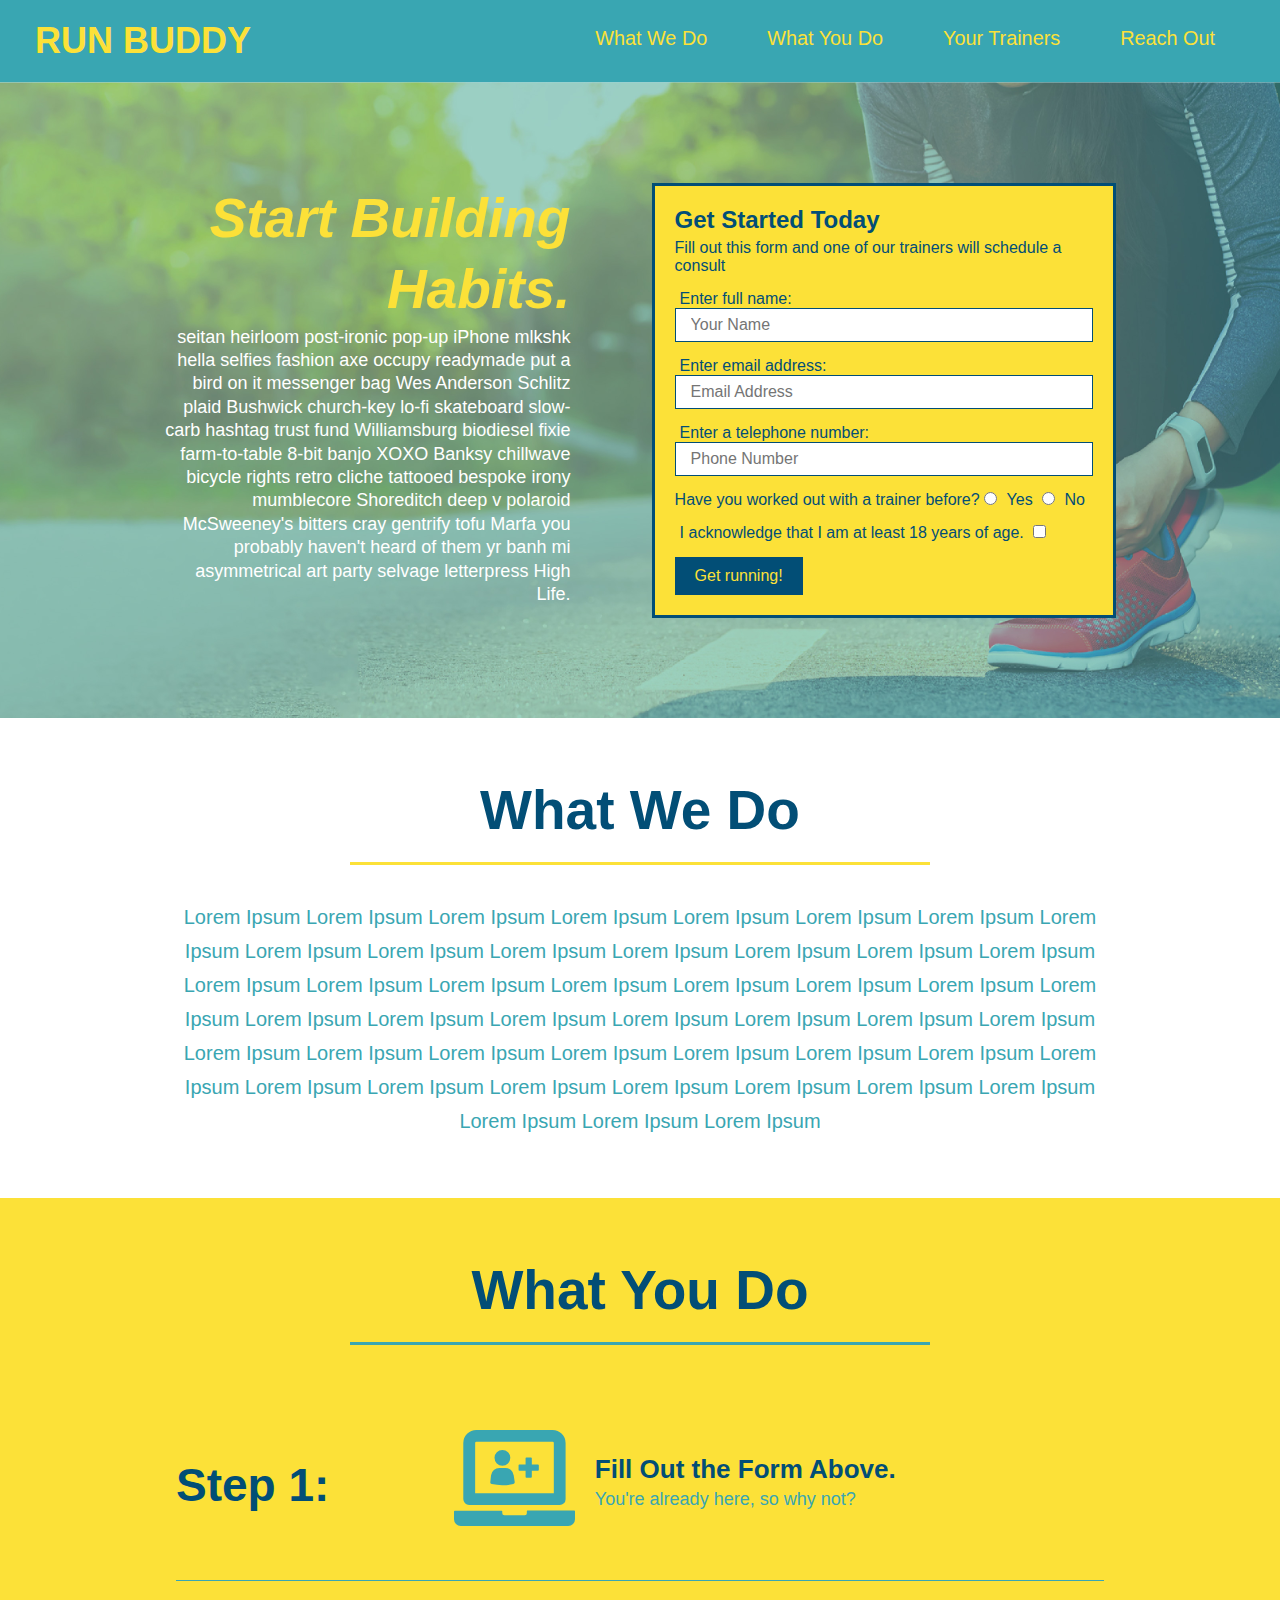
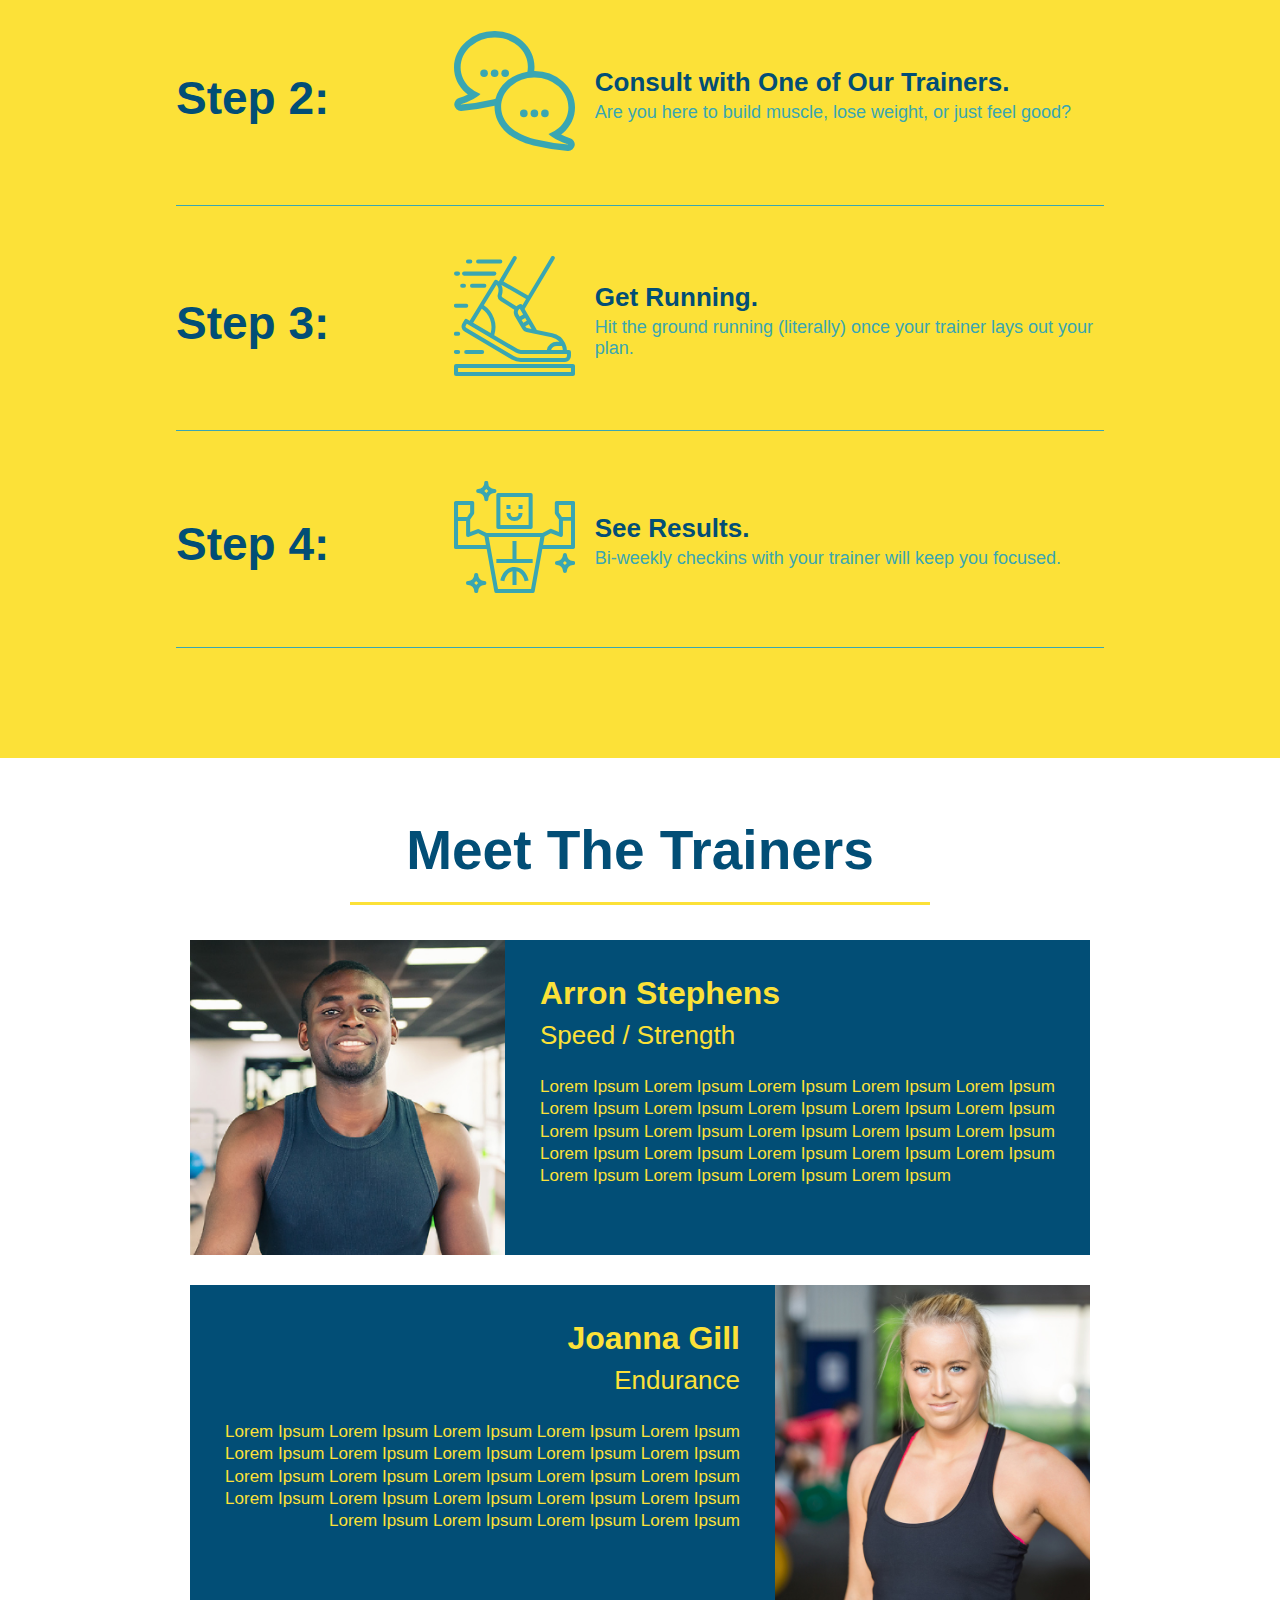
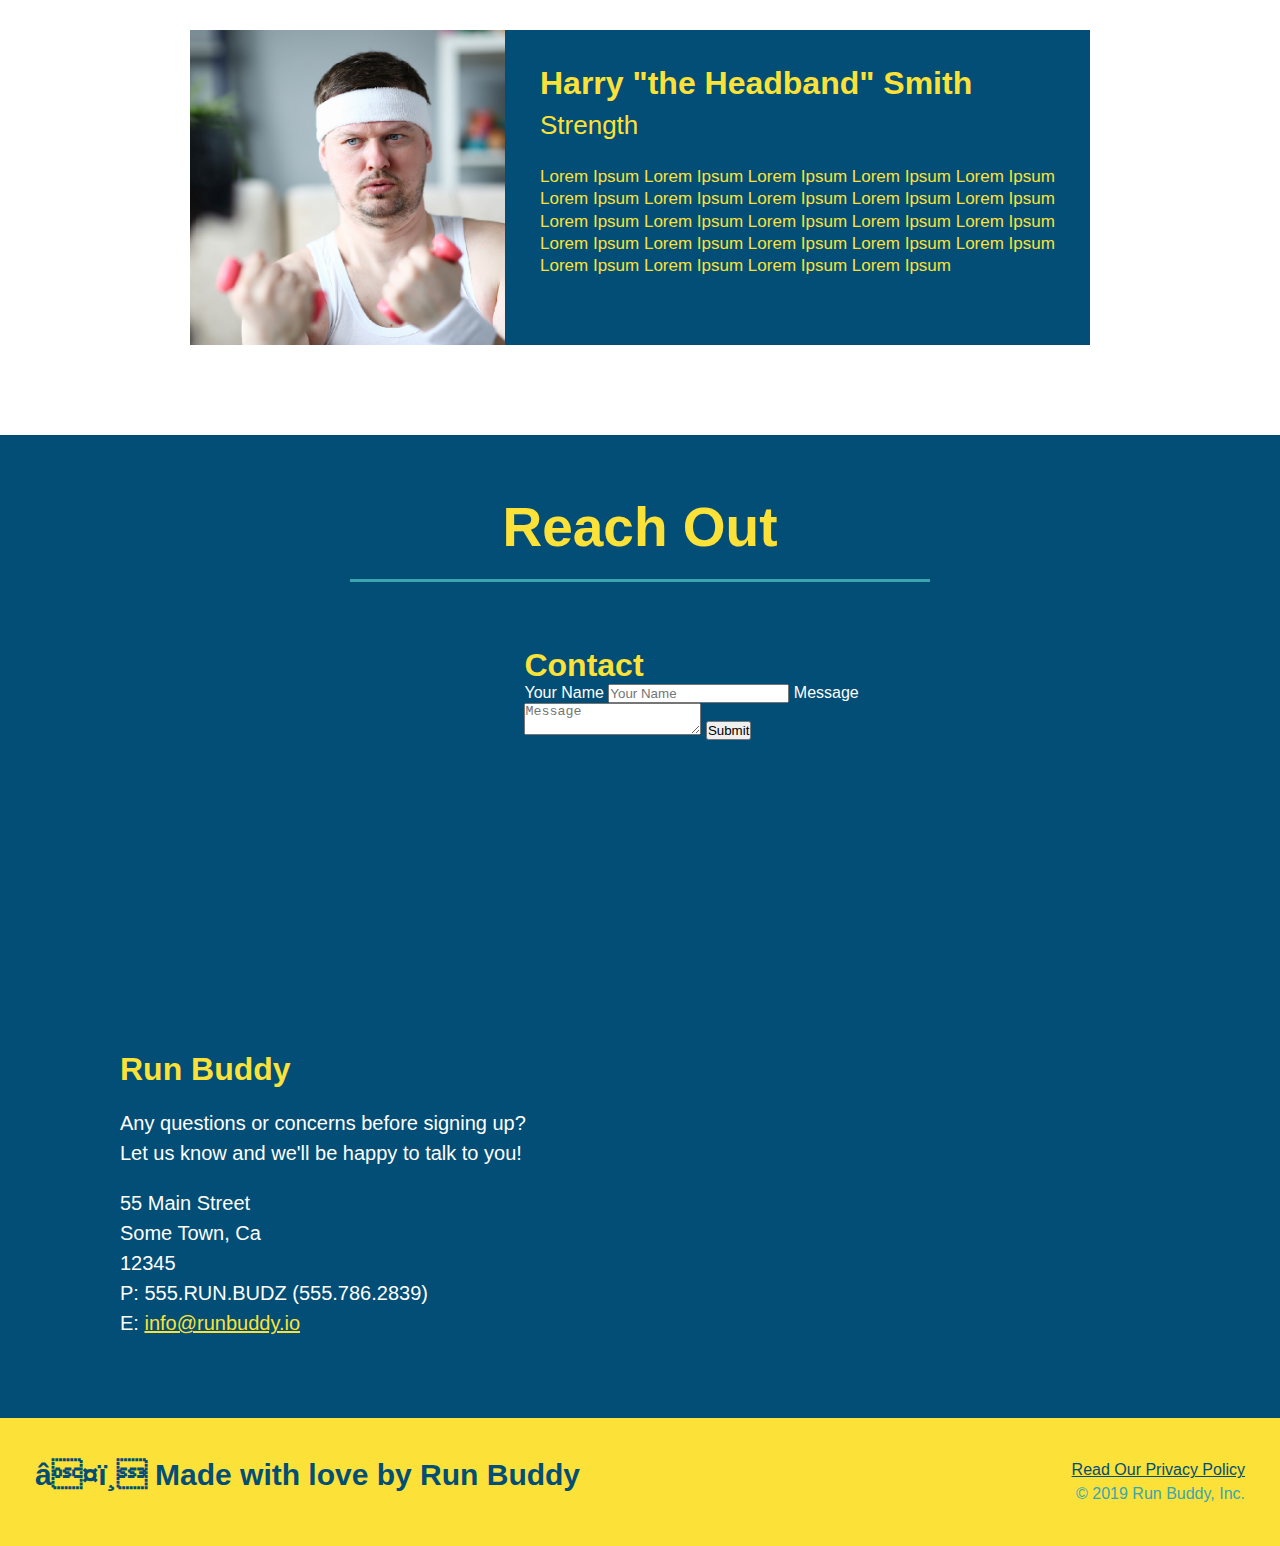
==== commit 379e0cea: "add flexbox to the steps" ====
--- a/index.html
+++ b/index.html
@@ -99,47 +99,115 @@
 
         <!-- "what we do" section-->
         <section id="what-we-do" class="intro">
-            <h2 class="section-title primary-border">What We Do</h2>
-            <p>
-                Lorem Ipsum Lorem Ipsum Lorem Ipsum Lorem Ipsum Lorem Ipsum Lorem Ipsum Lorem Ipsum Lorem Ipsum Lorem Ipsum Lorem Ipsum Lorem Ipsum Lorem Ipsum Lorem Ipsum Lorem Ipsum Lorem Ipsum Lorem Ipsum Lorem Ipsum Lorem Ipsum Lorem Ipsum Lorem Ipsum Lorem Ipsum Lorem Ipsum Lorem Ipsum Lorem Ipsum Lorem Ipsum Lorem Ipsum Lorem Ipsum Lorem Ipsum Lorem Ipsum Lorem Ipsum Lorem Ipsum Lorem Ipsum Lorem Ipsum Lorem Ipsum Lorem Ipsum Lorem Ipsum Lorem Ipsum Lorem Ipsum Lorem Ipsum Lorem Ipsum Lorem Ipsum Lorem Ipsum Lorem Ipsum Lorem Ipsum Lorem Ipsum Lorem Ipsum Lorem Ipsum Lorem Ipsum
-            </p>
+           
+            <div class="flex-row">
+                <h2 class="section-title primary-border">What We Do</h2>
+            </div>    
+
+            <div class="flex-row">
+                <p>
+                    Lorem Ipsum Lorem Ipsum Lorem Ipsum Lorem Ipsum Lorem Ipsum Lorem Ipsum Lorem Ipsum Lorem Ipsum Lorem Ipsum Lorem Ipsum Lorem Ipsum Lorem Ipsum Lorem Ipsum Lorem Ipsum Lorem Ipsum Lorem Ipsum Lorem Ipsum Lorem Ipsum Lorem Ipsum Lorem Ipsum Lorem Ipsum Lorem Ipsum Lorem Ipsum Lorem Ipsum Lorem Ipsum Lorem Ipsum Lorem Ipsum Lorem Ipsum Lorem Ipsum Lorem Ipsum Lorem Ipsum Lorem Ipsum Lorem Ipsum Lorem Ipsum Lorem Ipsum Lorem Ipsum Lorem Ipsum Lorem Ipsum Lorem Ipsum Lorem Ipsum Lorem Ipsum Lorem Ipsum Lorem Ipsum Lorem Ipsum Lorem Ipsum Lorem Ipsum Lorem Ipsum Lorem Ipsum
+                </p>
+            </div>
+
         </section>
 
         <!-- "what you do" section-->
         <section id="what-you-do" class="steps">
-            <h2 class="section-title secondary-border">What You Do</h2>
-
-            <div>
-                <!-- insert image element -->
-                <img src="./assets/images/step-1.svg" alt="" />
-                <h3>Step 1: <span>Fill Out the Form Above.</span></h3>
-                <p>You're already here, so why not?</p>
-            </div>
-            
-            <div>
-                <img src="./assets/images/step-2.svg" alt="" />
-                <h3>Step 2: <span>Consult with One of Our Trainers.</span></h3>
-                <p>Are you here to build muscle, lose weight, or just feel good?</p>
-            </div>
-            
-            <div>
-                <img src="./assets/images/step-3.svg" alt="" />
-                <h3>Step 3: <span>Get Running.</span></h3>
-                <p>Hit the ground running (literally) once your trainer lays out your plan.</p>
-            </div>
-            
-            <div>
-                <img src="./assets/images/step-4.svg" alt="" />
-                <h3>Step 4: <span>See Results.</span></h3>
-                <p>Bi-weekly checkins with your trainer will keep you focused</p>
+           
+            <div class="flex-row">
+                <h2 class="section-title secondary-border">What You Do</h2>
+            </div>
+
+            <div class="step">
+                <h3>Step 1:</h3>
+
+                <div class="step-info">
+                    
+                    <div class="step-img">
+                        <img src="./assets/images/step-1.svg" alt="" />
+                    </div>
+
+                    <div class="step-text">
+                        <h4>Fill Out the Form Above.</h4>
+                        
+                        <p>
+                            You're already here, so why not?
+                        </p>
+                    </div>
+
+                </div>
+            </div>
+            
+            <div class="step">
+                <h3>Step 2:</h3>
+
+                <div class="step-info">
+
+                    <div class="step-img">
+                        <img src="./assets/images/step-2.svg" alt="" />
+                    </div>
+
+                    <div class="step-text">
+                        <h4>Consult with One of Our Trainers.</h4>
+
+                        <p>
+                            Are you here to build muscle, lose weight, or just feel good?
+                        </p>
+                    </div>
+                
+                </div>
+            </div>
+            
+            <div class="step">
+                <h3>Step 3:</h3>
+
+                <div class="step-info">
+
+                    <div class="step-img">
+                        <img src="./assets/images/step-3.svg" alt="" />
+                    </div>
+
+                    <div class="step-text">
+                        <h4>Get Running.</h4>
+
+                        <p>
+                            Hit the ground running (literally) once your trainer lays out your plan.
+                        </p>
+                    </div>
+
+                </div>
+            </div>
+            
+            <div class="step">
+                <h3>Step 4:</h3>
+
+                <div class="step-info">
+
+                    <div class="step-img">
+                        <img src="./assets/images/step-4.svg" alt="" />
+                    </div>
+
+                    <div class="step-text">
+                        <h4>See Results.</h4>
+
+                        <p>
+                            Bi-weekly checkins with your trainer will keep you focused.
+                        </p>
+                    </div>
+                    
+                </div>
             </div>
 
         </section>
 
         <!-- "meet the trainers" section-->
         <section id="your-trainers" class="trainers">
-            <h2 class="section-title primary-border">Meet The Trainers</h2>
-        
+            
+            <div class="flex-row">
+                <h2 class="section-title primary-border">Meet The Trainers</h2>
+            </div>
+
             <!-- Trainer Bio - Arron Stephens -->
             <article class="trainer">
                 <img src="./assets/images/trainer-1.jpg" alt="Arron Stephens in his workout clothes, ready to pump iron" />
@@ -200,7 +268,10 @@
 
         <!-- "reach out" section-->
         <section id="reach-out" class="contact">
-            <h2 class="section-title secondary-border">Reach Out</h2>
+            
+            <div class="flex-row">
+                <h2 class="section-title secondary-border">Reach Out</h2>
+            </div>
 
             <div class="contact-info">
                 <iframe
--- a/assets/css/style.css
+++ b/assets/css/style.css
@@ -13,6 +13,9 @@
 header {
     padding: 20px 35px;
     background-color: #39a6b2;
+    display: flex;
+    justify-content: space-between;
+    flex-wrap: wrap;
 }
 
 header h1 {
@@ -20,7 +23,6 @@
     font-size: 36px;
     color: #fce138;
     margin: 0;
-    display: inline;
 }
 
 header a {
@@ -29,43 +31,80 @@
 }
 
 header nav {
-    float: right;
     margin: 7px 0;
 }
 
-header nav ul li {
-    display: inline;
+header nav ul {
+    display: flex;
+    flex-wrap: wrap;
+    justify-content: space-between;
+    align-items: center;
+    list-style: none;
 }
 
 header nav ul li a {
     margin: 0 30px;
     font-weight: lighter;
-    font-size: 22px;
+    font-size: 1.55vw;
 }
 /* End <header> styles */
 
+/* Apply to <section> general all */
 section {
     padding: 60px;
 }
+
+.section-title {
+    font-size: 55px;
+    color: #024e76;
+    border-bottom: 3px solid;
+    padding-bottom: 20px;
+    text-align: center;
+    margin: 0 auto 35px auto;
+    width: 50%;
+} 
+
+.primary-border {
+    border-color: #fce138;
+}
+  
+.secondary-border {
+    border-color: #39a6b2;
+}
+
+/* End general all <section> styles */
 
 /* Hero Style Start */
 .hero {
     background-image: url("../images/hero-bg.jpg");
-    height: 600px;
     background-size: cover;
     background-position: center;
-    position: relative;
+    display: flex;
+    justify-content: center;
+    flex-wrap: wrap;
+}
+.hero-cta {
+    width: 35%;
+    text-align: right;
+    margin: 3.5%;
+    color: #fff;
+    font-size: 18px;
+    line-height: 1.3;
+}
+
+.hero-cta h2 {
+    font-style: italic;
+    font-size: 55px;
+    color: #fce138;
 }
 
 .hero-form {
     background-color: #fce138;
     padding: 20px;
-    width: 500px;
     color: #024e76;
     border: solid 3px #024e76;
-    position: absolute;
-    bottom: 120px;
-    right: 140px;
+    width: 40%;
+    margin: 3.5%;
 }
 
 .hero-form p {
@@ -78,13 +117,13 @@
 }
 
 .form-input {
-  border: 1px solid #024e76;
-  display: block;
-  padding: 7px 15px;
-  font-size: 16px;
-  color: #024e76;
-  width: 100%;
-  margin-bottom: 15px;
+    border: 1px solid #024e76;
+    display: block;
+    padding: 7px 15px;
+    font-size: 16px;
+    color: #024e76;
+    width: 100%;
+    margin-bottom: 15px;
 }
 
 .hero-form label {
@@ -100,67 +139,78 @@
 }
 /* Hero Style End */
 
-.intro {
-    text-align: center;
-}
-
+/* apply styles to What We Do section */
 .intro p {
     line-height: 1.7;
     color: #39a6b2;
     width: 80%;
     font-size: 20px;
     margin: 0 auto;
-}
-
+    text-align: center;
+}
+/* End styles What We Do section */
+
+/* Apply styles to What You Do section */
 .steps { 
-    text-align: center;
-    background: #fce138;
-}
-
-.steps div {
-    margin-bottom: 80px;
-}
-  
-.steps img {
-    width: 15%;
-    margin: 10px 0;
-} 
-  
-.steps h3 {
+  background: #fce138;
+}
+
+.step {
+    margin: 50px auto;
+    padding-bottom: 50px;
+    width: 80%;
+    border-bottom: 1px solid #39a6b2;
+    display: flex;
+    flex-wrap: wrap;
+    align-items: center;
+    justify-content: space-between;
+}
+
+.step h3 {
     color: #024e76;
     font-size: 46px;
     margin-top: 10px;
-}
-  
-.steps p {
+    flex: 1 30%;
+}
+
+.step-info {
+    flex: 2 70%;
+    display: flex;
+    flex-wrap: wrap;
+    align-items: center;
+
+}
+
+.step-img {
+    flex: 1 12%;
+    margin-right: 20px
+}
+   /* Inserted for Microsoft Edge browser quirk */
+.step-img img {
+    max-width: 100%;
+}
+   /* End M. Edge quirk insert */
+   
+.step-text {
+    flex: 12;
+}
+
+.step-text p {
     color: #39a6b2;
-    font-size: 23px;
-}
-
-.steps span {
-    font-size: 38px;
-}
-
-.section-title {
-    font-size: 55px;
-    color: #024e76;
-    margin-bottom: 35px;
-    padding: 0 100px 20px 100px;
-    display: inline-block;
-    border-bottom: 3px solid;
-}
-  
-.primary-border {
-    border-color: #fce138;
-}
-  
-.secondary-border {
-    border-color: #39a6b2;
-}
+    font-size: 18px;
+}
+
+.step-text h4 {
+    font-size: 26px;
+    line-height: 1.5;
+    color: #024e76;
+}
+
+/* End What You Do section styles */
 
 /* apply styles to trainers section */  
 .trainers {
-    text-align: center;
+    
 }
 
 .trainer {
@@ -197,18 +247,10 @@
     font-size: 17px;
     line-height: 1.3;
 }
-
-.text-left {
-    text-align: left;
-}
-  
-.text-right {
-    text-align: right;
-}
-
-/* Reach Out Styles Start */
+/* End trainer styles */
+
+/* Apply styles to Reach Out section*/
 .contact {
-    text-align: center;
     background: #024e76;
 }
 
@@ -245,29 +287,45 @@
 .contact-info a {
     color: #fce138;
 }
-  
-/* Reach Out Styles End */
-
-/* apply styles to <footer> */
+/* End Reach Out section styles*/
+
+/* Apply styles to <footer> */
 footer {
     background: #fce138;
     width: 100%;
     padding: 40px 35px;
+    display: flex;
+    justify-content: space-between;
+    flex-wrap: wrap;
 }
 
 footer h2 {
-    display: inline;
     color: #024e76;
     font-size: 30px;
     margin: 0;
 }
 
 footer div {
-    float: right;
     line-height: 1.5;
     text-align: right;
 }
 
 footer a {
     color: #024e76;
-}+}
+/* End <footer> styles */
+
+/* Utility Classes */
+.text-left {
+    text-align: left;
+}
+  
+.text-right {
+    text-align: right;
+}
+
+.flex-row {
+    display: flex;
+}
+
+/* End Utility Classes */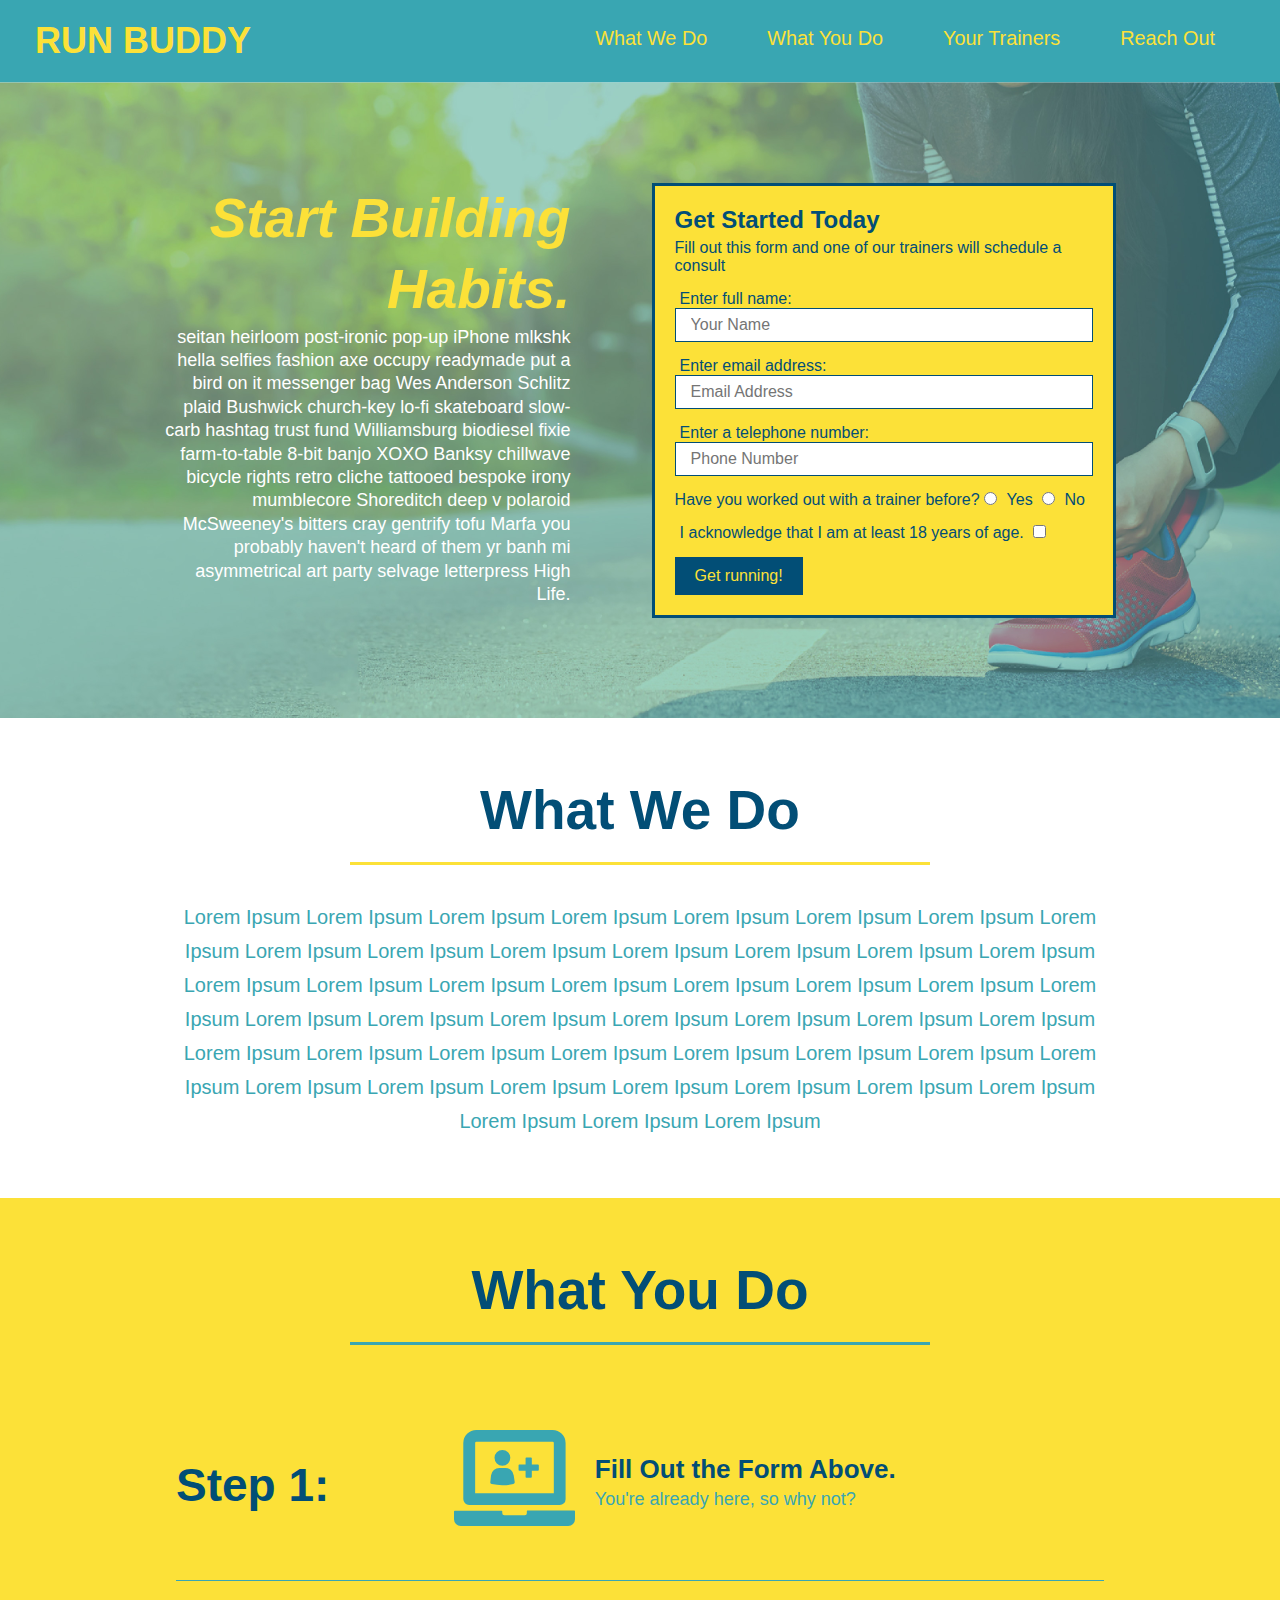
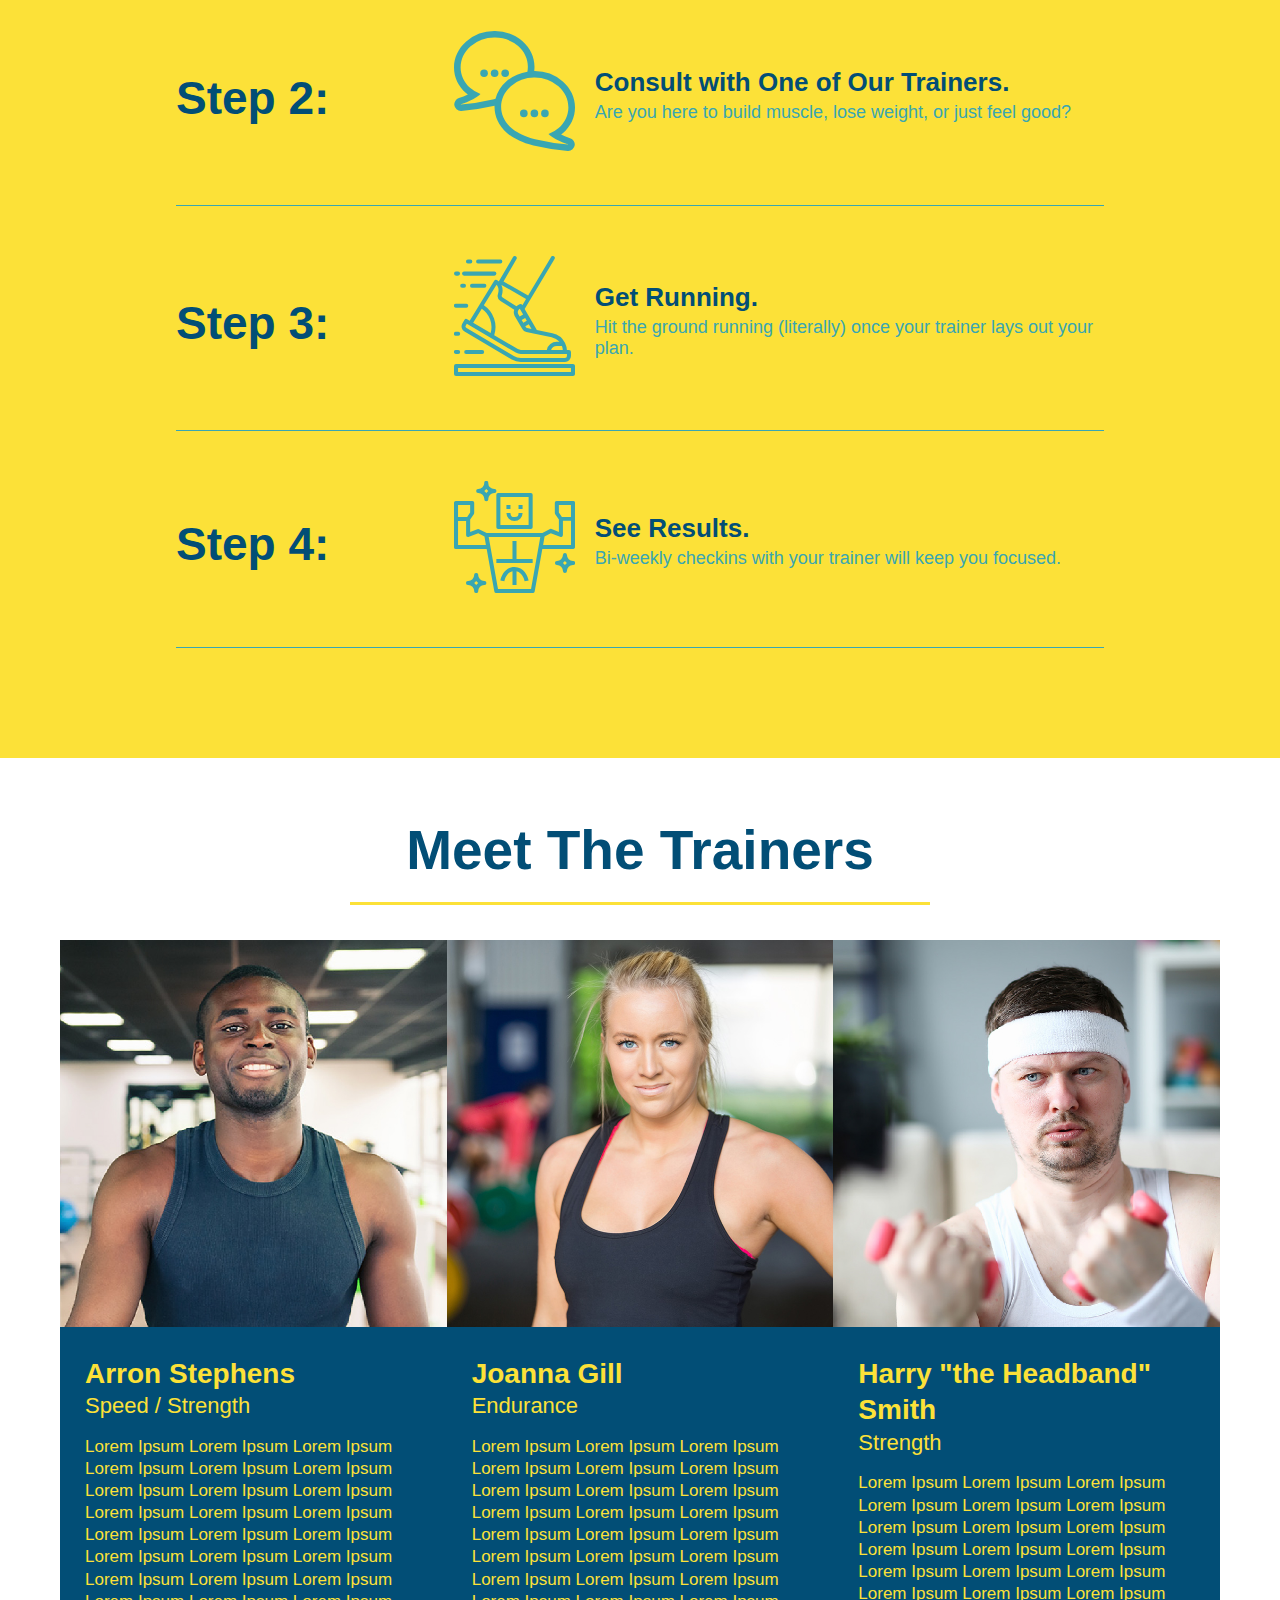
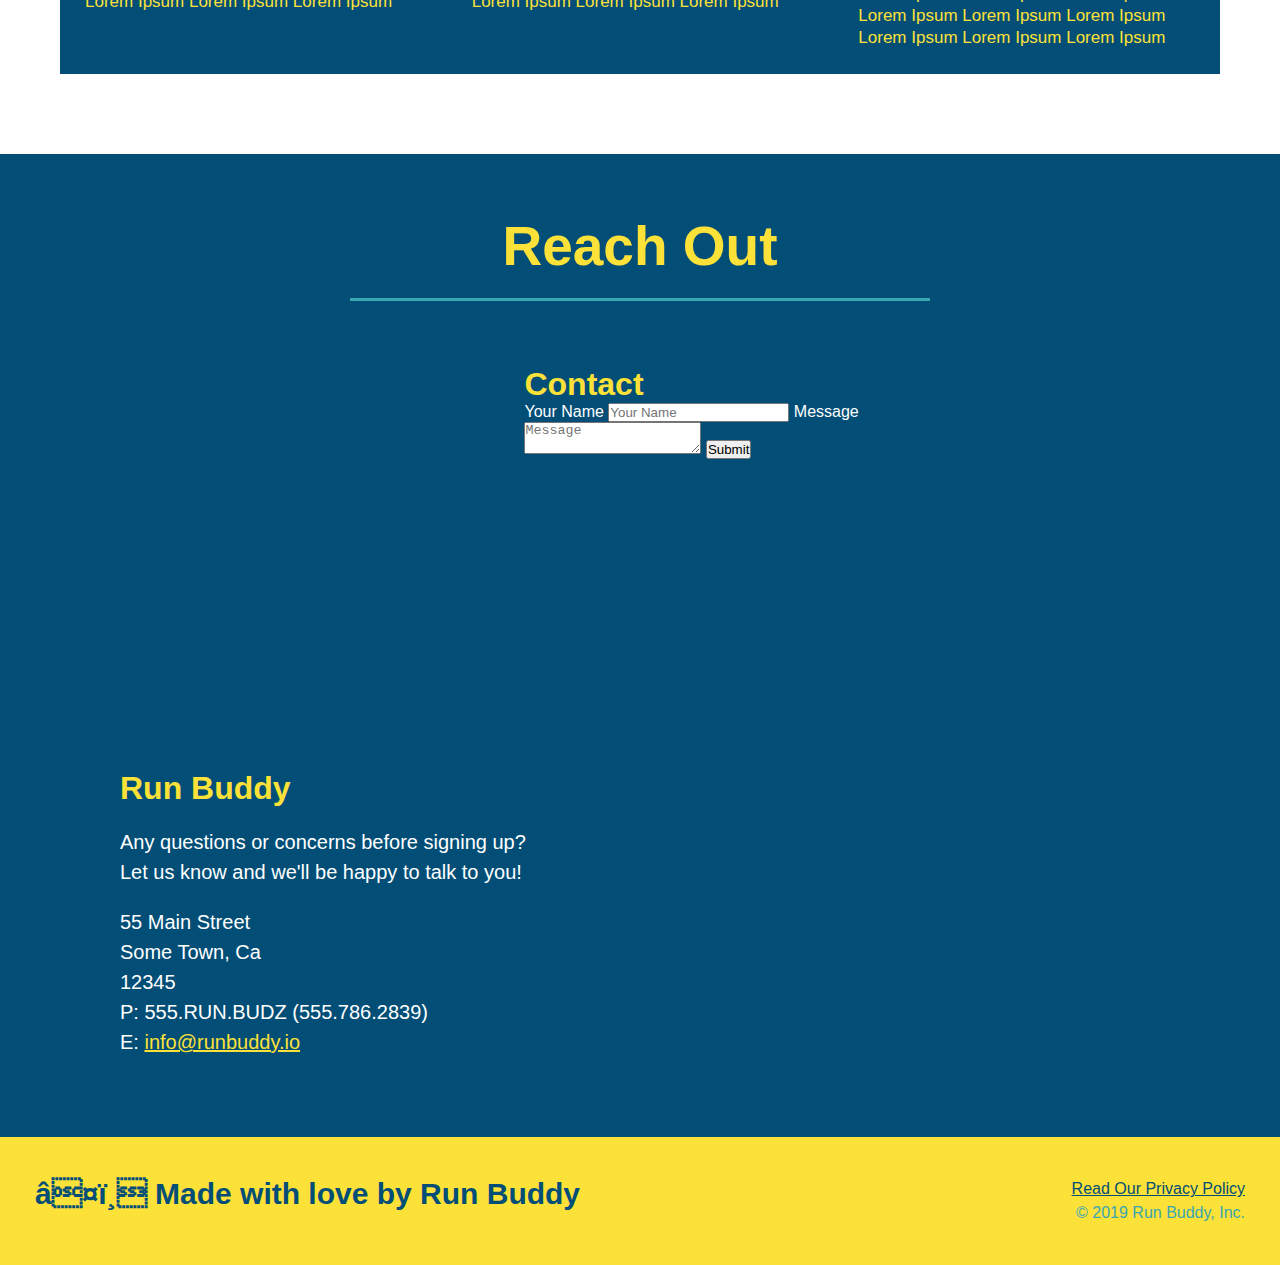
==== commit 8ac86f97: "add flexbox to the trainers" ====
--- a/index.html
+++ b/index.html
@@ -195,75 +195,76 @@
                             Bi-weekly checkins with your trainer will keep you focused.
                         </p>
                     </div>
-                    
+
                 </div>
             </div>
 
         </section>
 
         <!-- "meet the trainers" section-->
-        <section id="your-trainers" class="trainers">
+        <section id="your-trainers">
             
             <div class="flex-row">
                 <h2 class="section-title primary-border">Meet The Trainers</h2>
             </div>
 
-            <!-- Trainer Bio - Arron Stephens -->
-            <article class="trainer">
-                <img src="./assets/images/trainer-1.jpg" alt="Arron Stephens in his workout clothes, ready to pump iron" />
-                
-                <div class="trainer-bio text-left">
+            <div class="trainers">
+                
+                <!-- Trainer Bio - Arron Stephens -->
+                <article class="trainer">
+                    <img src="./assets/images/trainer-1.jpg" alt="Arron Stephens in his workout clothes, ready to pump iron" />
+                
+                    <div class="trainer-bio">
                  
-                    <h3>Arron Stephens</h3>
-                    <h4>Speed / Strength</h4>
+                        <h3 class="trainer-name">Arron Stephens</h3>
+                        <h4 class="trainer-role">Speed / Strength</h4>
                   
-                    <p>
-                        Lorem Ipsum Lorem Ipsum Lorem Ipsum Lorem Ipsum Lorem Ipsum Lorem Ipsum Lorem Ipsum Lorem Ipsum Lorem Ipsum Lorem Ipsum Lorem Ipsum Lorem Ipsum Lorem Ipsum Lorem Ipsum Lorem Ipsum Lorem Ipsum Lorem Ipsum Lorem Ipsum Lorem Ipsum Lorem Ipsum Lorem Ipsum Lorem Ipsum Lorem Ipsum Lorem Ipsum
-                    </p>
-                
-                </div>
-
-            </article>
-            <!-- End Trainer Bio - Arron Stephans -->
-
-            <!-- Trainer Bio - Joanna Gill  -->
-             <article class="trainer">
-            
-                <div class="trainer-bio text-right">
+                        <p>
+                            Lorem Ipsum Lorem Ipsum Lorem Ipsum Lorem Ipsum Lorem Ipsum Lorem Ipsum Lorem Ipsum Lorem Ipsum Lorem Ipsum Lorem Ipsum Lorem Ipsum Lorem Ipsum Lorem Ipsum Lorem Ipsum Lorem Ipsum Lorem Ipsum Lorem Ipsum Lorem Ipsum Lorem Ipsum Lorem Ipsum Lorem Ipsum Lorem Ipsum Lorem Ipsum Lorem Ipsum
+                        </p>
+                
+                    </div>
+
+                </article>
+                <!-- End Trainer Bio - Arron Stephans -->
+
+                <!-- Trainer Bio - Joanna Gill  -->
+                <article class="trainer">
+                    <img src="./assets/images/trainer-2.jpg" alt="Joanna Gill cooling off after a workout" />
+                
+                    <div class="trainer-bio">
       
-                    <h3>Joanna Gill</h3>
-                    <h4>Endurance</h4>
+                        <h3 class="trainer-name">Joanna Gill</h3>
+                        <h4 class="trainer-role">Endurance</h4>
       
-                    <p>
-                        Lorem Ipsum Lorem Ipsum Lorem Ipsum Lorem Ipsum Lorem Ipsum Lorem Ipsum Lorem Ipsum Lorem Ipsum Lorem Ipsum Lorem Ipsum Lorem Ipsum Lorem Ipsum Lorem Ipsum Lorem Ipsum Lorem Ipsum Lorem Ipsum Lorem Ipsum Lorem Ipsum Lorem Ipsum Lorem Ipsum Lorem Ipsum Lorem Ipsum Lorem Ipsum Lorem Ipsum
-                    </p>
-
-                </div>
-    
-                <img src="./assets/images/trainer-2.jpg" alt="Joanna Gill cooling off after a workout" />
-            
-            </article>
-            <!-- End Trainer Bio - Joanna Gill -->
-            
-            <!-- Trainer Bio - Harry Smith -->
-            <article class="trainer">
-                
-                <img src="./assets/images/trainer-3.jpg" alt="Harry Smith wearing a headband and lifting comically small pink weights" />
-                
-                <div class="trainer-bio text-left">
+                        <p>
+                            Lorem Ipsum Lorem Ipsum Lorem Ipsum Lorem Ipsum Lorem Ipsum Lorem Ipsum Lorem Ipsum Lorem Ipsum Lorem Ipsum Lorem Ipsum Lorem Ipsum Lorem Ipsum Lorem Ipsum Lorem Ipsum Lorem Ipsum Lorem Ipsum Lorem Ipsum Lorem Ipsum Lorem Ipsum Lorem Ipsum Lorem Ipsum Lorem Ipsum Lorem Ipsum Lorem Ipsum
+                        </p>
+
+                    </div>
+                                
+                </article>
+                <!-- End Trainer Bio - Joanna Gill -->
+            
+                <!-- Trainer Bio - Harry Smith -->
+                <article class="trainer">
+                    <img src="./assets/images/trainer-3.jpg" alt="Harry Smith wearing a headband and lifting comically small pink weights" />
+                
+                    <div class="trainer-bio">
       
-                    <h3>Harry "the Headband" Smith</h3>
-                    <h4>Strength</h4>
+                        <h3 class="trainer-name">Harry "the Headband" Smith</h3>
+                        <h4 class="trainer-role">Strength</h4>
       
-                    <p>
-                        Lorem Ipsum Lorem Ipsum Lorem Ipsum Lorem Ipsum Lorem Ipsum Lorem Ipsum Lorem Ipsum Lorem Ipsum Lorem Ipsum Lorem Ipsum Lorem Ipsum Lorem Ipsum Lorem Ipsum Lorem Ipsum Lorem Ipsum Lorem Ipsum Lorem Ipsum Lorem Ipsum Lorem Ipsum Lorem Ipsum Lorem Ipsum Lorem Ipsum Lorem Ipsum Lorem Ipsum
-                    </p>
-
-                </div>
-
-            </article>
-            <!-- End Trainer Bio - Harry Smith -->
-
+                        <p>
+                            Lorem Ipsum Lorem Ipsum Lorem Ipsum Lorem Ipsum Lorem Ipsum Lorem Ipsum Lorem Ipsum Lorem Ipsum Lorem Ipsum Lorem Ipsum Lorem Ipsum Lorem Ipsum Lorem Ipsum Lorem Ipsum Lorem Ipsum Lorem Ipsum Lorem Ipsum Lorem Ipsum Lorem Ipsum Lorem Ipsum Lorem Ipsum Lorem Ipsum Lorem Ipsum Lorem Ipsum
+                        </p>
+
+                    </div>
+
+                </article>
+                <!-- End Trainer Bio - Harry Smith -->
+
+            </div>
         </section>
 
         <!-- "reach out" section-->
--- a/assets/css/style.css
+++ b/assets/css/style.css
@@ -178,7 +178,6 @@
     display: flex;
     flex-wrap: wrap;
     align-items: center;
-
 }
 
 .step-img {
@@ -190,7 +189,7 @@
     max-width: 100%;
 }
    /* End M. Edge quirk insert */
-   
+
 .step-text {
     flex: 12;
 }
@@ -210,42 +209,41 @@
 
 /* apply styles to trainers section */  
 .trainers {
-    
+    width: 100%;
+    margin: 0 auto;
+    display: flex;
+    flex-wrap: wrap;
+    justify-content: space-around;
 }
 
 .trainer {
-    width: 900px;
-    margin: 0 auto 30px auto;
+    margin: 0 auto 20px auto;
     background: #024e76;
     color: #fce138;
-    overflow: auto;
-}
+    flex: 1
+    }
 
 .trainer img {
-    width: 35%;
-    float: left;
+    width: 100%;
 }
   
 .trainer-bio {
-    padding: 35px;
-    float: left;
-    width: 65%;
+    padding: 25px;
+    line-height: 1.3;
 }
 
 .trainer-bio h3 {
-    font-size: 32px;
-    margin-bottom: 8px;
+    font-size: 28px;
 }
   
 .trainer-bio h4 {
     font-weight: lighter;
-    font-size: 26px;
-    margin-bottom: 25px;
+    font-size: 22px;
+    margin-bottom: 15px;
 }
   
 .trainer-bio p {
     font-size: 17px;
-    line-height: 1.3;
 }
 /* End trainer styles */
 
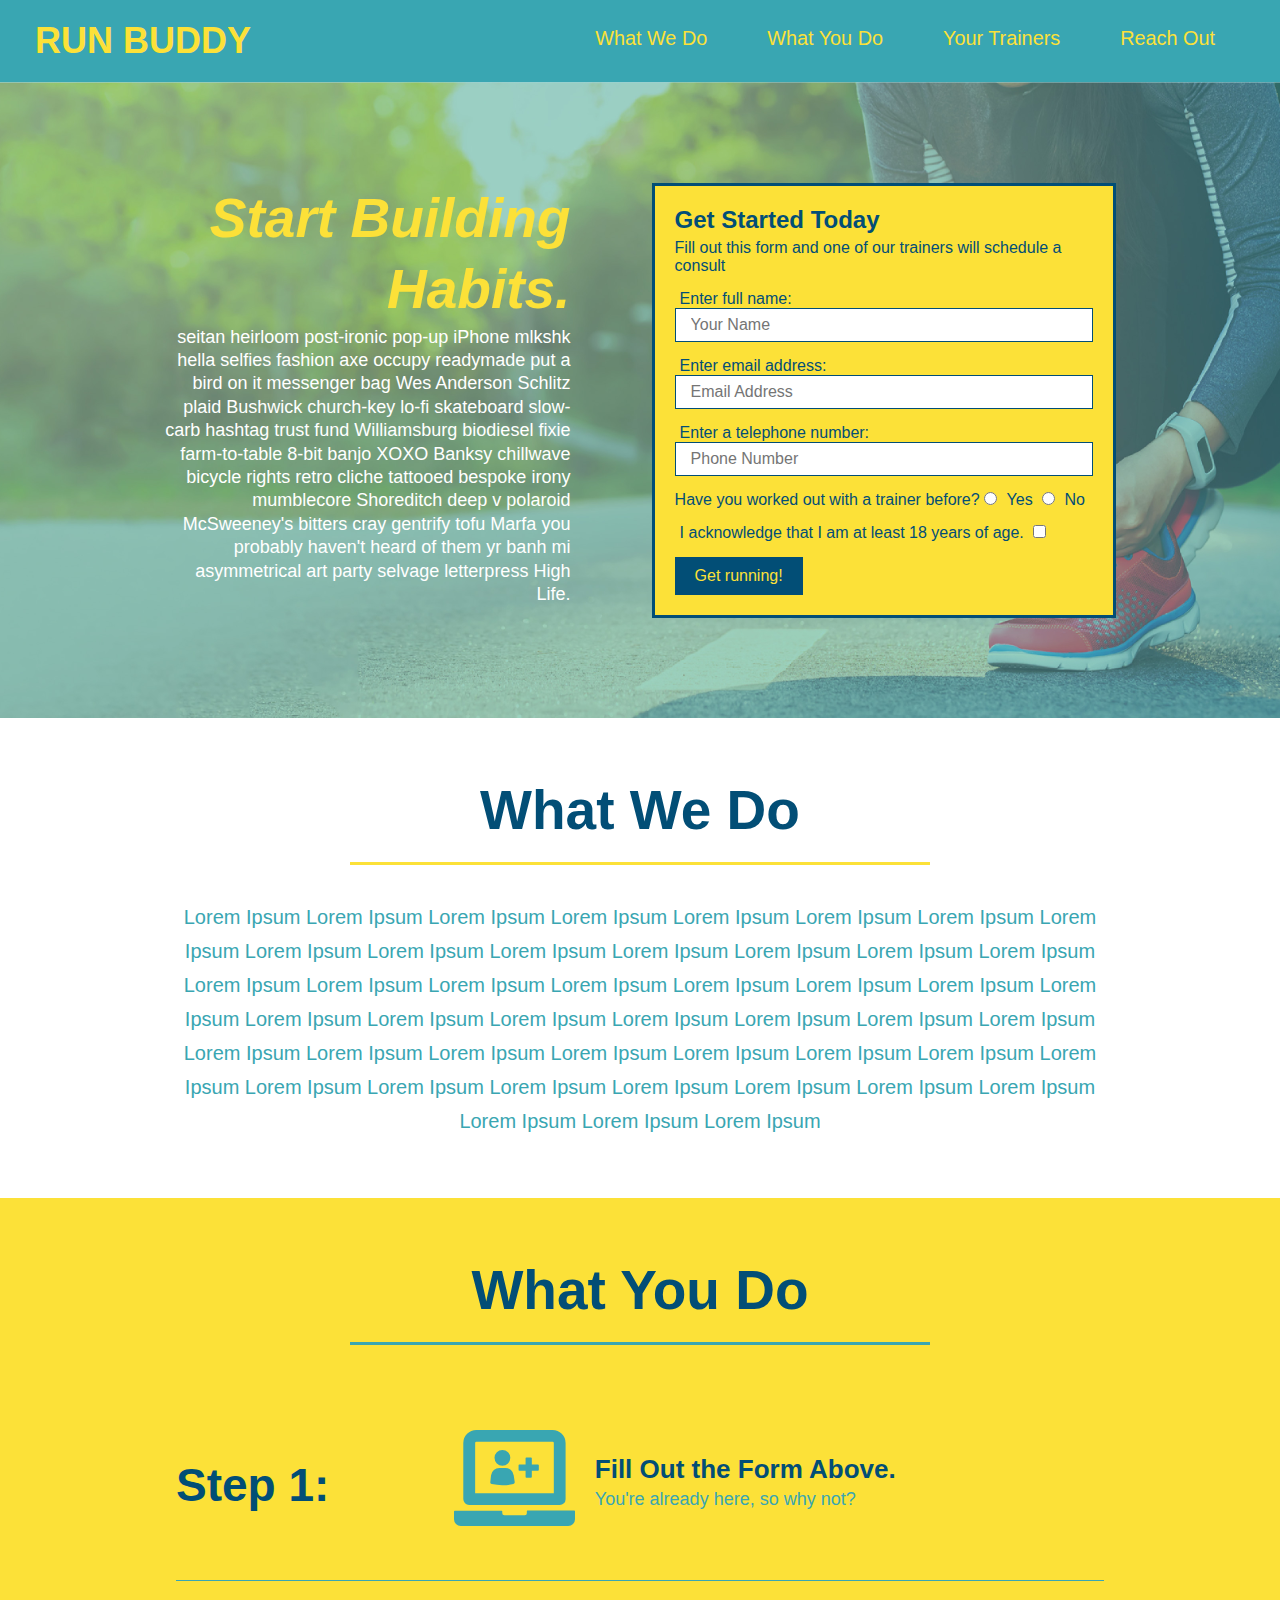
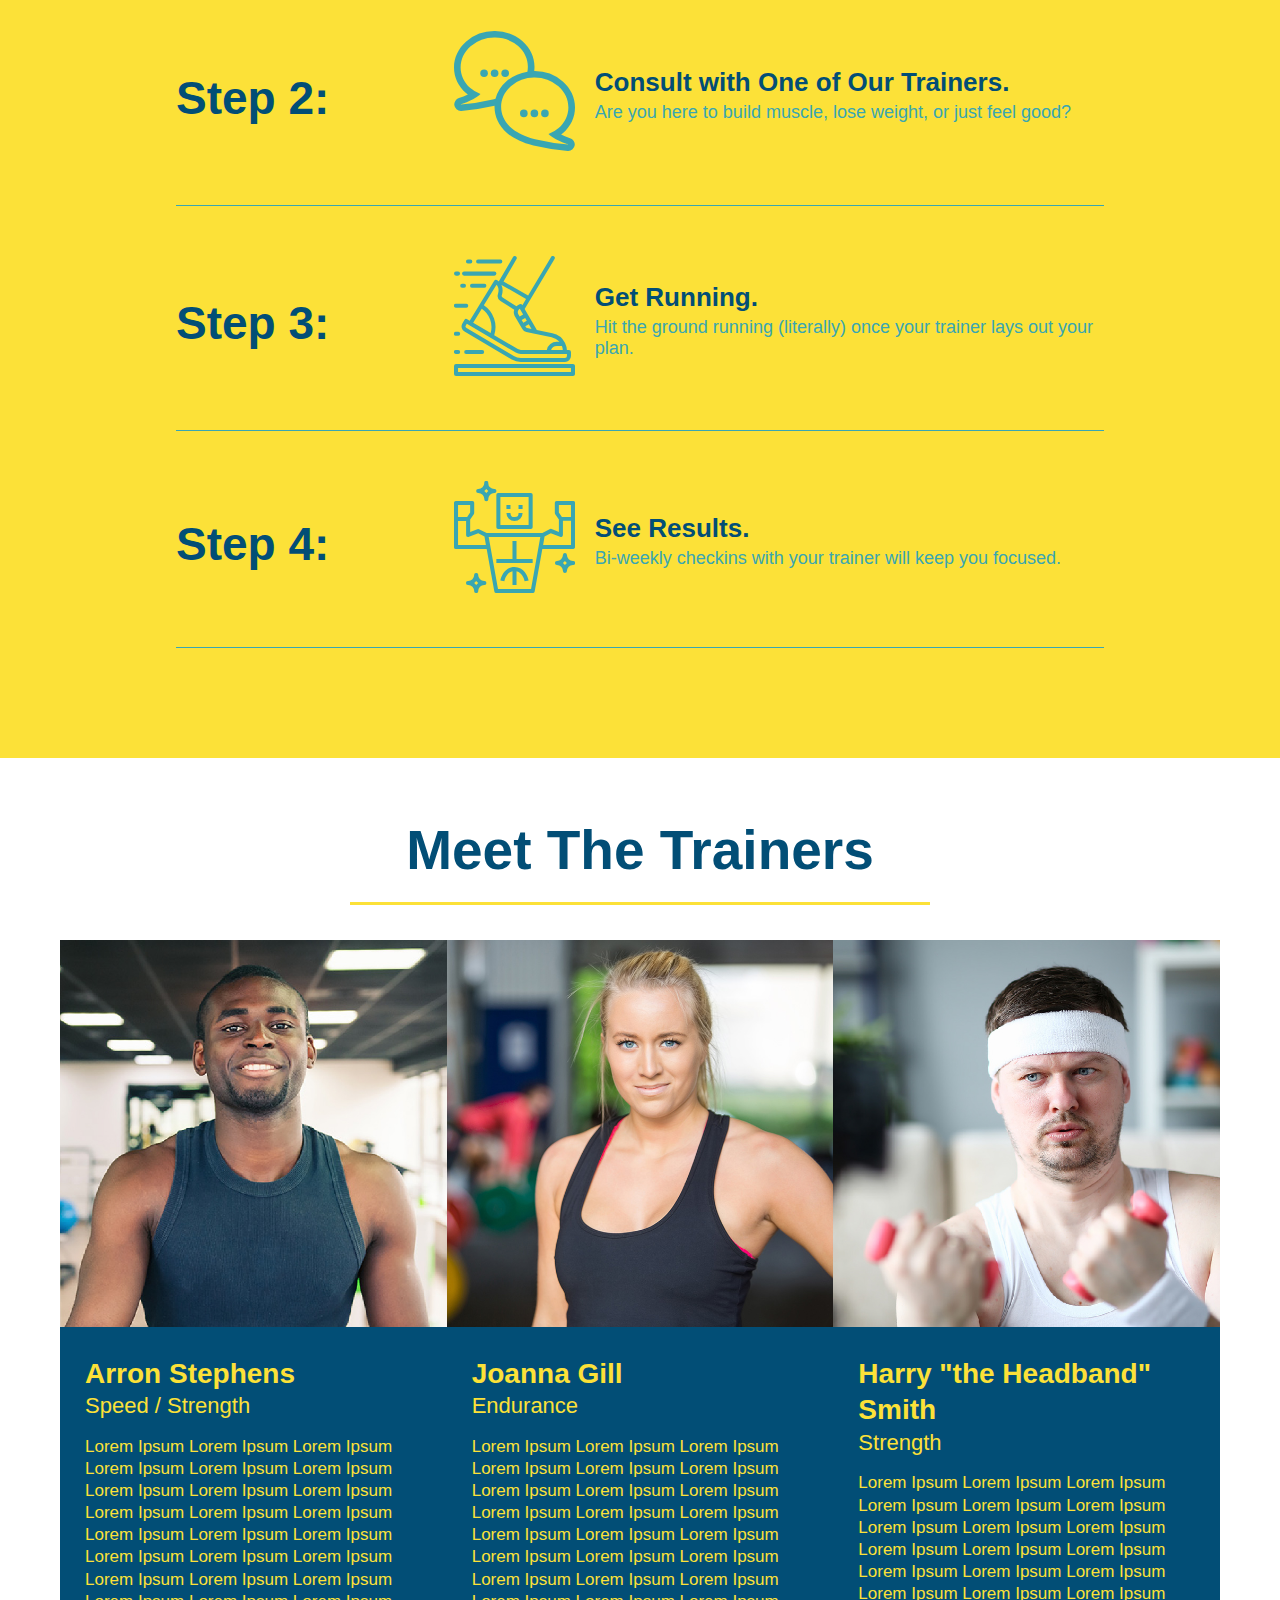
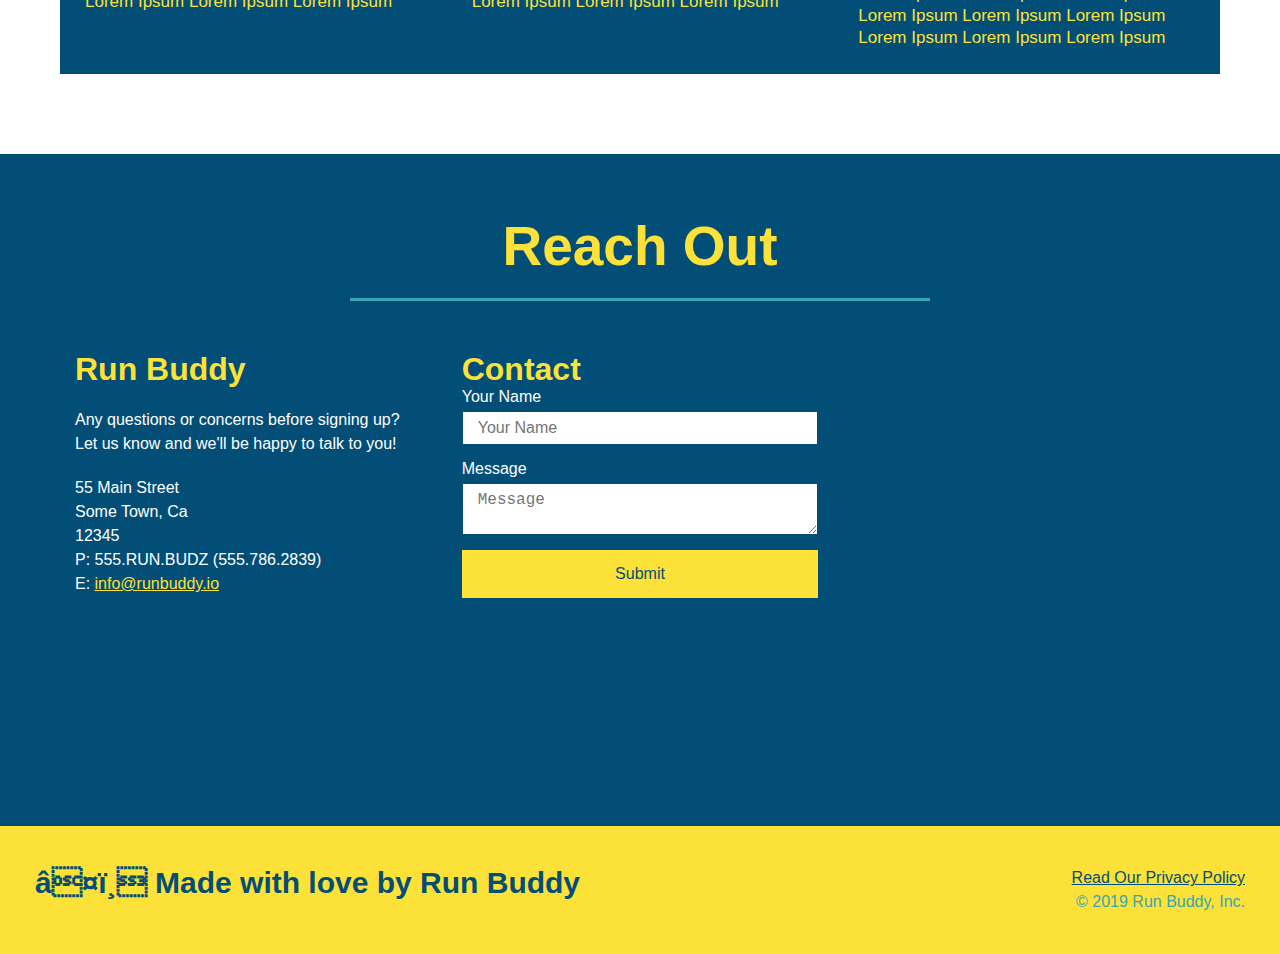
==== commit 79e76c46: "added flexbox to Reach Out section" ====
--- a/index.html
+++ b/index.html
@@ -275,6 +275,39 @@
             </div>
 
             <div class="contact-info">
+                
+                <div>
+                    <h3>Run Buddy</h3>
+                    
+                    <p>
+                        Any questions or concerns before signing up?
+                        <br />
+                        Let us know and we'll be happy to talk to you!
+                    </p>
+                
+                    <address>
+                        55 Main Street <br/>
+                        Some Town, Ca <br/>
+                        12345<br />
+                        P: 555.RUN.BUDZ (555.786.2839)<br/>
+                        E: <a href="mailto:info@runbuddy.io">info@runbuddy.io</a>
+                    </address>
+                </div>
+                
+                <div class="contact-form">
+                    <h3>Contact</h3>
+
+                    <form>
+                        <label for="contact-name">Your Name</label>
+                        <input type="text" id="contact name" placeholder="Your Name" />
+
+                        <label for="contact-message">Message</label>
+                        <textarea id="contact-message" placeholder="Message"></textarea>
+
+                        <button type="submit">Submit</button>
+                    </form>
+                </div>
+                
                 <iframe
                   src="https://www.google.com/maps/embed?pb=!1m18!1m12!1m3!1d3305.6739865943014!2d-118.2458086848035!3d34.05223298060606!2m3!1f0!2f0!3f0!3m2!1i1024!2i768!4f13.1!3m3!1m2!1s0x80c2c649275baa13%3A0xad7f289cf7a43c39!2s55%20S%20Main%20St%2C%20Los%20Angeles%2C%20CA%2090012!5e0!3m2!1sen!2sus!4v1613670081970!5m2!1sen!2sus"
                   frameborder="0"
@@ -284,39 +317,7 @@
                   allowfullscreen
                 >
                 </iframe>
-
-                <div class="contact-form">
-                    <h3>Contact</h3>
-
-                    <form>
-                        <label for="contact-name">Your Name</label>
-                        <input type="text" id="contact name" placeholder="Your Name" />
-
-                        <label for="contact-message">Message</label>
-                        <textarea id="contact-message" placeholder="Message"></textarea>
-
-                        <button type="submit">Submit</button>
-                    </form>
-                </div>
-                
-                <div>
-                    <h3>Run Buddy</h3>
-                    
-                    <p>
-                        Any questions or concerns before signing up?
-                        <br />
-                        Let us know and we'll be happy to talk to you!
-                    </p>
-                
-                    <address>
-                        55 Main Street <br/>
-                        Some Town, Ca <br/>
-                        12345<br />
-                        P: 555.RUN.BUDZ (555.786.2839)<br/>
-                        E: <a href="mailto:info@runbuddy.io">info@runbuddy.io</a>
-                    </address>
-                </div>
-
+            
             </div>
 
         </section>
--- a/assets/css/style.css
+++ b/assets/css/style.css
@@ -255,18 +255,24 @@
 .contact h2 {
     color: #fce138;
 }
+    /* Apply styles to direct children of .contact-info */
+.contact-info > * {
+    flex: 1;
+    margin: 15px;
+}
+    /* End .contact-info direct children styles */
+
+.contact-info {
+    display: flex;
+    justify-content:space-between;
+    flex-wrap: wrap;
+}
 
 .contact-info iframe {
-    width: 400px;
     height: 400px;
 }
 
 .contact-info div {
-    width: 410px;
-    display: inline-block;
-    vertical-align: top;
-    text-align: left;
-    margin: 30px 0 0 60px;
     color: white;
 }
 
@@ -278,12 +284,33 @@
 .contact-info p, .contact-info address {
     margin: 20px 0;
     line-height: 1.5;
-    font-size: 20px;
+    font-size: 16px;
     font-style: normal;
 }
   
 .contact-info a {
     color: #fce138;
+}
+
+.contact-form input, .contact-form textarea {
+    border: 1px solid #024e76;
+    display: block;
+    padding: 7px 15px;
+    font-size: 16px;
+    color: #024e76;
+    width: 100%;
+    margin-bottom: 15px;
+    margin-top: 5px;
+}
+
+.contact-form button {
+    width: 100%;
+    border: none;
+    background: #fce138;
+    color: #024e76;
+    text-align: center;
+    padding: 15px 0;
+    font-size: 16px;
 }
 /* End Reach Out section styles*/
 
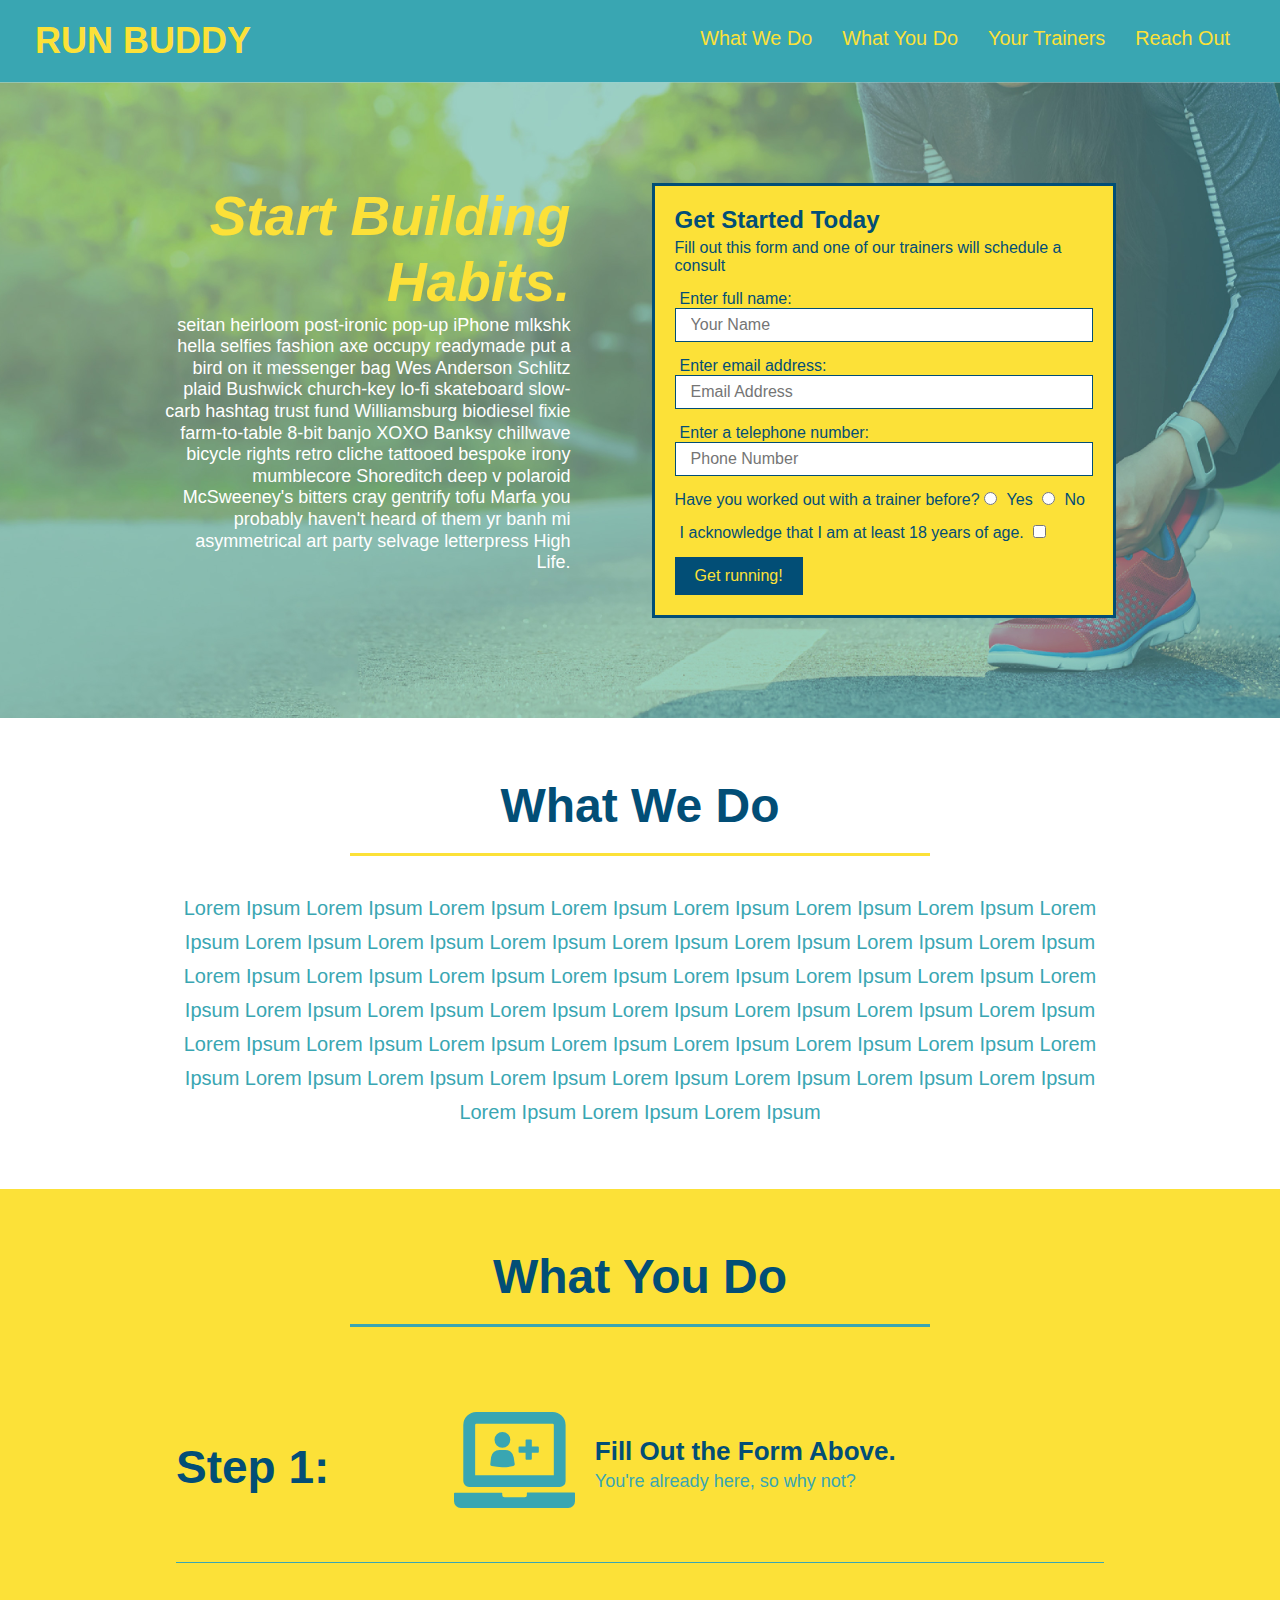
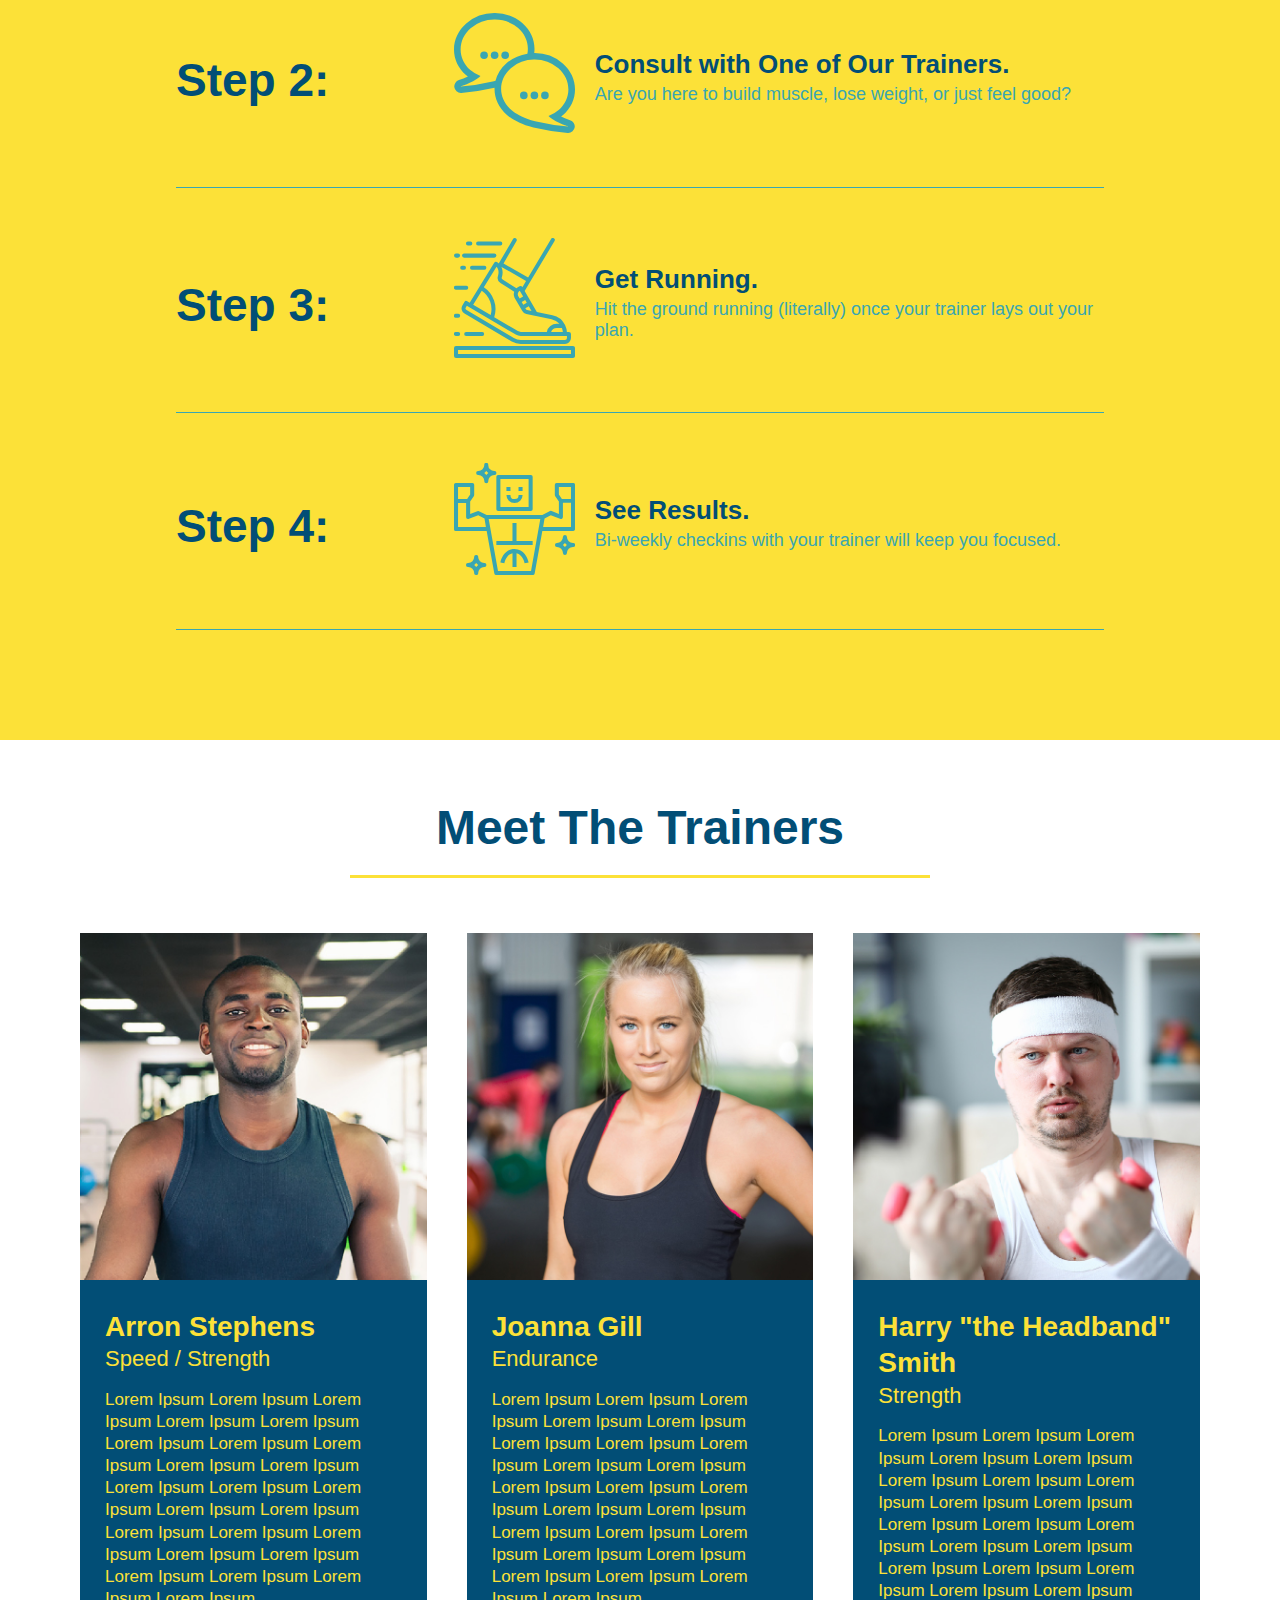
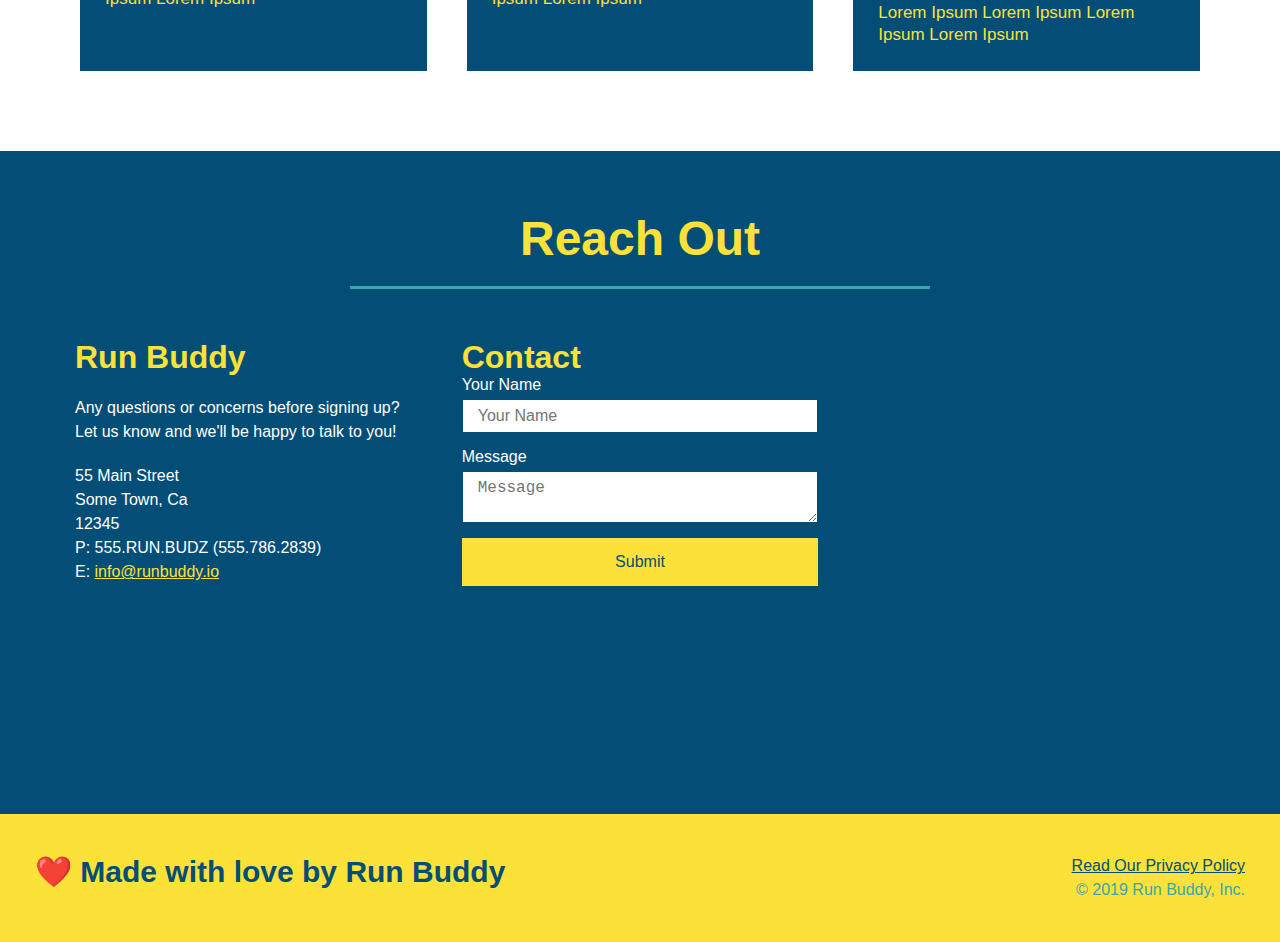
==== commit ca39b92e: "added media queries - different screen sizes" ====
--- a/index.html
+++ b/index.html
@@ -1,7 +1,9 @@
 <!DOCTYPE html>
 <html lang="en">
     <head>
-        <metacharset="UTF-8" />
+        <meta charset="UTF-8" />
+        <meta name="viewport" content="width=device-width, intial-scale=1.0" />
+
         <title>Run Buddy</title>
         <link rel="stylesheet" href="./assets/css/style.css" />
     </head>
--- a/assets/css/style.css
+++ b/assets/css/style.css
@@ -43,7 +43,7 @@
 }
 
 header nav ul li a {
-    margin: 0 30px;
+    padding: 10px 15px;
     font-weight: lighter;
     font-size: 1.55vw;
 }
@@ -55,7 +55,7 @@
 }
 
 .section-title {
-    font-size: 55px;
+    font-size: 48px;
     color: #024e76;
     border-bottom: 3px solid;
     padding-bottom: 20px;
@@ -82,6 +82,7 @@
     display: flex;
     justify-content: center;
     flex-wrap: wrap;
+    align-items: flex-start;
 }
 .hero-cta {
     width: 35%;
@@ -89,7 +90,7 @@
     margin: 3.5%;
     color: #fff;
     font-size: 18px;
-    line-height: 1.3;
+    line-height: 1.2;
 }
 
 .hero-cta h2 {
@@ -217,7 +218,7 @@
 }
 
 .trainer {
-    margin: 0 auto 20px auto;
+    margin: 20px;
     background: #024e76;
     color: #fce138;
     flex: 1
@@ -352,5 +353,16 @@
 .flex-row {
     display: flex;
 }
-
-/* End Utility Classes */+/* End Utility Classes */
+
+@media screen and (max-width: 980px) {
+    
+}
+
+@media screen and (max-width: 768px) {
+      
+}
+
+@media screen and (max-width: 575px) {
+    
+}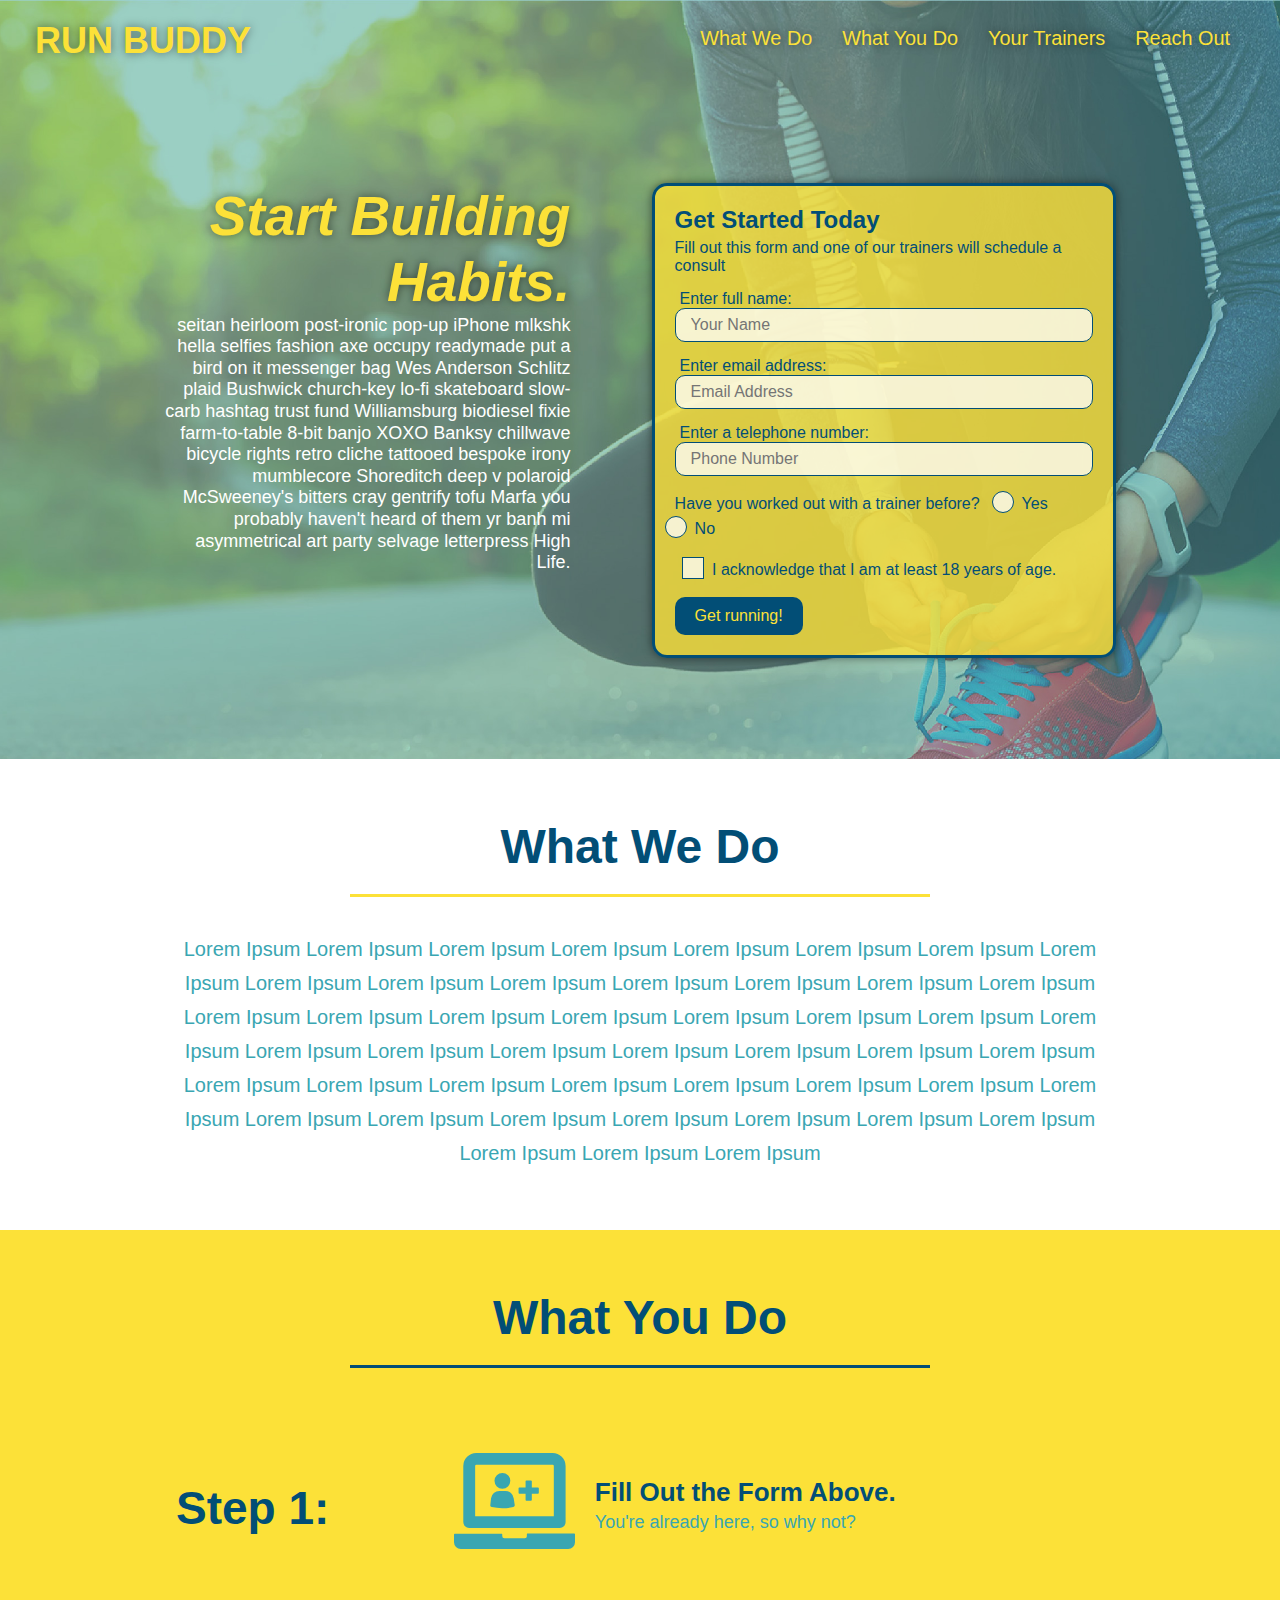
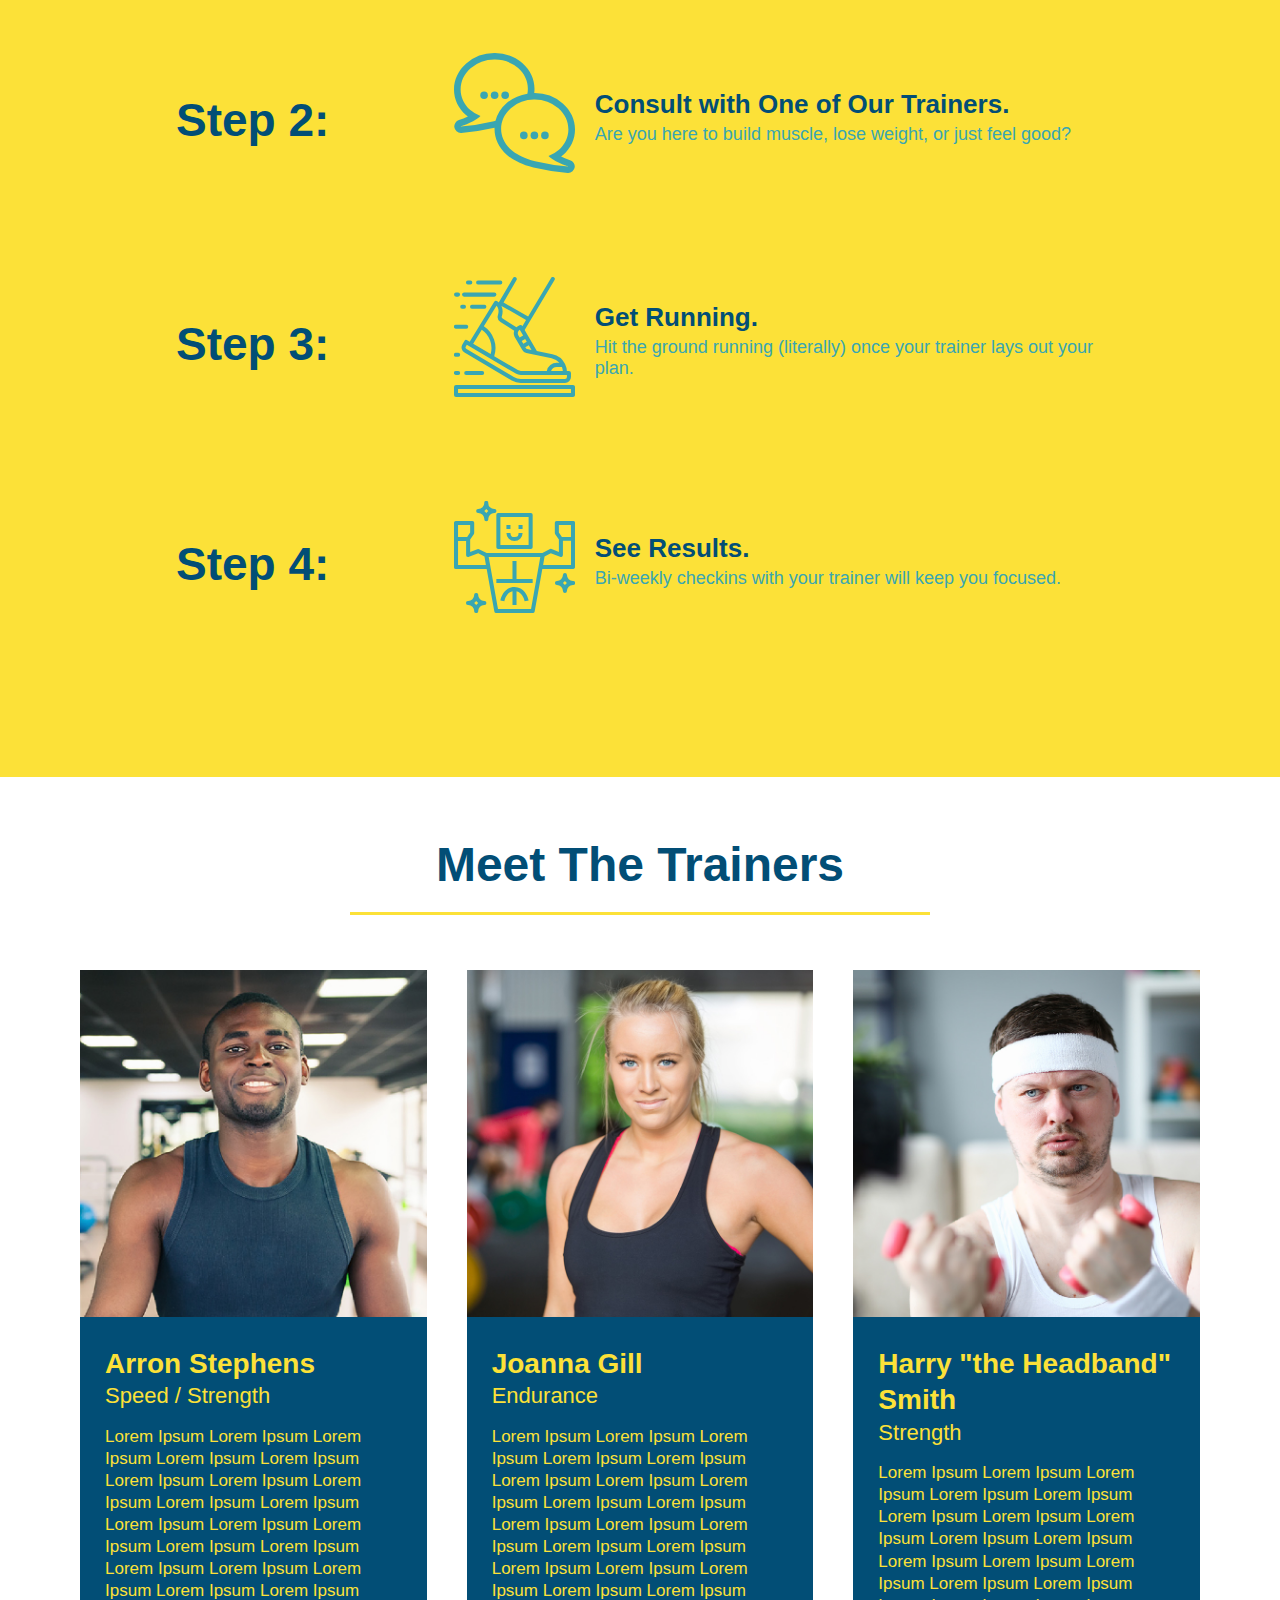
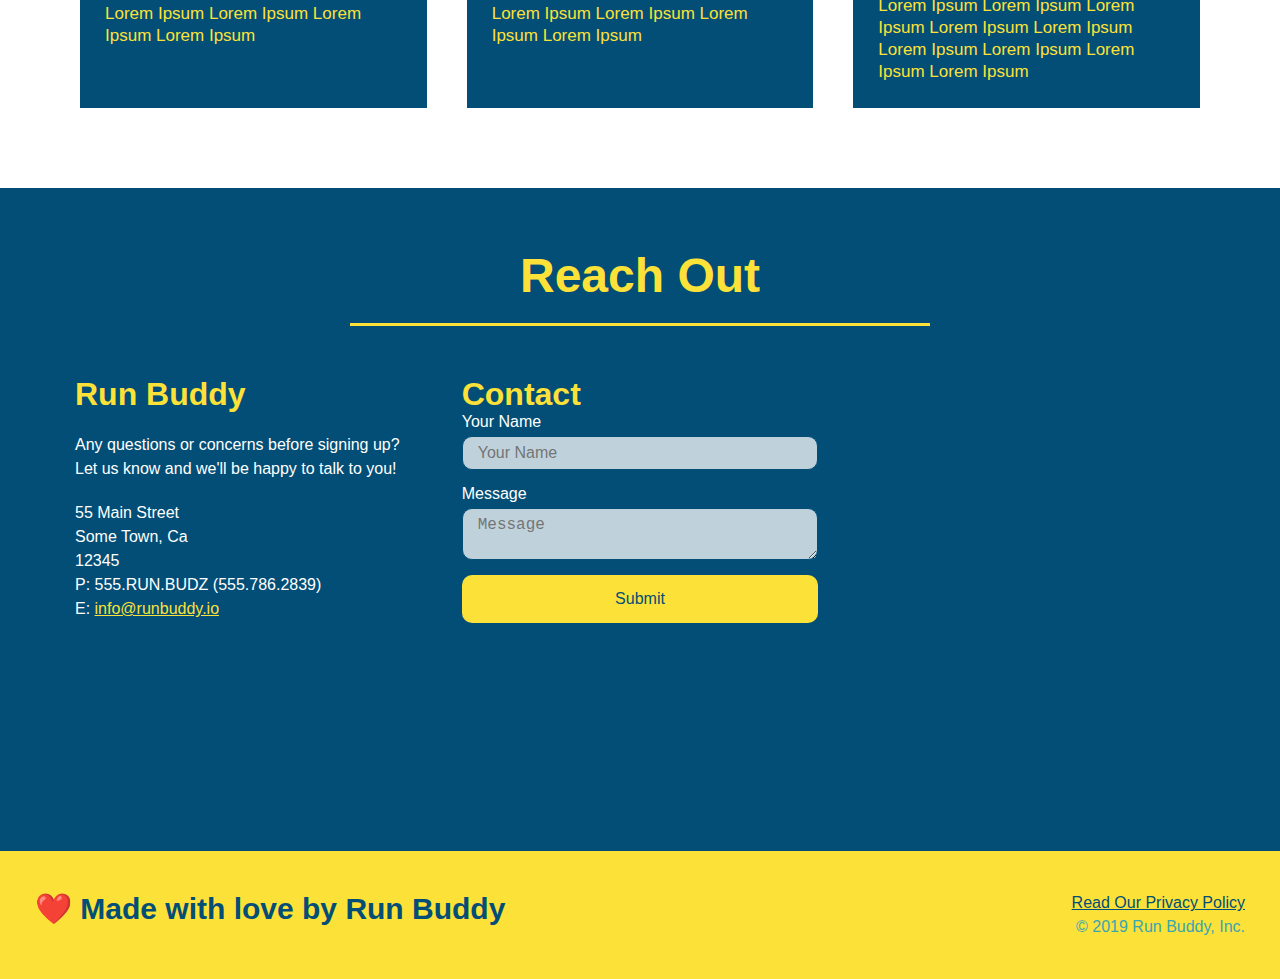
==== commit b17c7d62: "final CSS touches" ====
--- a/index.html
+++ b/index.html
@@ -75,18 +75,23 @@
                     <p>
                         Have you worked out with a trainer before?
                        
-                        <input type="radio" name="trainer-confirm" id="trainer-yes" />
-                        <label for="trainer-yes">Yes</label>
-                       
-                        <input type="radio" name="trainer-confirm" id="trainer-no" />
-                        <label for="trainer-no">No</label>
+                        <span class="radio-wrapper">
+                            <input type="radio" name="trainer-confirm" id="trainer-yes" />
+                            <label for="trainer-yes">Yes</label>
+                        </span>
+
+                        <span class="radio-wrapper">
+                            <input type="radio" name="trainer-confirm" id="trainer-no" />
+                            <label for="trainer-no">No</label>
+                        </span>
+
                     </p>
 
                     <p>
-                        <label for="checkbox" >
-                          I acknowledge that I am at least 18 years of age.
-                        </label>
-                        <input type="checkbox" name="age-confirm" id="checkbox" />
+                        <span class="checkbox-wrapper">
+                            <input type="checkbox" name="age-confirm" id="checkbox" />
+                            <label for="checkbox" >I acknowledge that I am at least 18 years of age.</label>
+                        </span>
                     </p>
                     
                     <button type="submit">
--- a/assets/css/style.css
+++ b/assets/css/style.css
@@ -1,3 +1,9 @@
+:root {
+    --primary-color: #fce138;
+    --secondary-color: #024e76;
+    --tertiary-color: #39a6b2;
+}
+
 * {
     margin: 0;
     padding: 0;
@@ -6,28 +12,38 @@
 
 body {
     font-family: Helvetica, Arial, sans-serif;
-    color: #39a6b2;
+    color: var(--tertiary-color);
 }
 
 /* apply styles to <header> */
 header {
     padding: 20px 35px;
-    background-color: #39a6b2;
+    background-color: var(--tertiary-color);
     display: flex;
     justify-content: space-between;
     flex-wrap: wrap;
+    position: -webkit-sticky; /* to support Safari */
+    position: sticky;
+    top: 0;
+    background-image: url("../images/hero-bg.jpg");
+    background-size: cover;
+    background-position: center;
+    background-attachment: fixed;
+    background-position: 80%;
+    z-index: 9999;
 }
 
 header h1 {
     font-weight: bold;
     font-size: 36px;
-    color: #fce138;
+    color: var(--primary-color);
     margin: 0;
+    text-shadow: 0 0 10px rgba(0, 0, 0, 0.5);
 }
 
 header a {
     text-decoration: none;
-    color: #fce138;
+    color: var(--primary-color);
 }
 
 header nav {
@@ -46,7 +62,16 @@
     padding: 10px 15px;
     font-weight: lighter;
     font-size: 1.55vw;
-}
+    text-shadow: 0 0 10px rgba(0, 0, 0, 0.5);
+}
+
+header nav ul li a:hover {
+    background: var(--primary-color);
+    color: var(--secondary-color);
+    border-radius: 15px;
+    text-shadow: none;
+}
+
 /* End <header> styles */
 
 /* Apply to <section> general all */
@@ -56,7 +81,7 @@
 
 .section-title {
     font-size: 48px;
-    color: #024e76;
+    color: var(--secondary-color);
     border-bottom: 3px solid;
     padding-bottom: 20px;
     text-align: center;
@@ -65,11 +90,11 @@
 } 
 
 .primary-border {
-    border-color: #fce138;
+    border-color: var(--primary-color);
 }
   
 .secondary-border {
-    border-color: #39a6b2;
+    border-color: var(--terciary-color);
 }
 
 /* End general all <section> styles */
@@ -83,7 +108,10 @@
     justify-content: center;
     flex-wrap: wrap;
     align-items: flex-start;
-}
+    background-attachment: fixed;
+    background-position: 80%;
+}
+
 .hero-cta {
     width: 35%;
     text-align: right;
@@ -96,16 +124,19 @@
 .hero-cta h2 {
     font-style: italic;
     font-size: 55px;
-    color: #fce138;
+    color: var(--primary-color);
+    text-shadow: 0 0 10px rgba(0, 0, 0, 0.5);
 }
 
 .hero-form {
-    background-color: #fce138;
+    background-color: rgba(252, 225, 56, .8);
     padding: 20px;
-    color: #024e76;
-    border: solid 3px #024e76;
+    color: var(--secondary-color);
+    border: solid 3px var(--secondary-color);
     width: 40%;
     margin: 3.5%;
+    box-shadow: 0 0 10px rgba(0, 0, 0, 0.5);
+    border-radius: 15px;
 }
 
 .hero-form p {
@@ -118,13 +149,20 @@
 }
 
 .form-input {
-    border: 1px solid #024e76;
+    border: 1px solid var(--secondary-color);
     display: block;
     padding: 7px 15px;
     font-size: 16px;
-    color: #024e76;
+    color: var(--secondary-color);
     width: 100%;
     margin-bottom: 15px;
+    border-radius: 10px;
+    background-color: rgba(255, 255, 255, 0.75);
+}
+
+.form-input:focus {
+    background-color: rgba(255, 255, 255, 1);
+    outline: none;
 }
 
 .hero-form label {
@@ -132,18 +170,83 @@
 }
 
 .hero-form button {
-    color: #fce138;
-    background-color: #024e76;
+    color: var(--primary-color);
+    background-color: var(--secondary-color);
     border: none;
     padding: 10px 20px;
     font-size: 16px;
+    border-radius: 10px;
+}
+
+.hero-form button:hover {
+    background-color: var(--terciary-color);
+}
+
+.checkbox-wrapper input, .radio-wrapper input {
+    opacity: 0;
+}
+
+.checkbox-wrapper label, .radio-wrapper label {
+    position: relative;
+    left: 10px;
+    margin: 10px;
+    line-height: 1.6;
+}
+
+.checkbox-wrapper label::before, .radio-wrapper label::before {
+    content: "";
+    height: 20px;
+    width: 20px;
+    background: rgba(255, 255, 255, 0.75);
+    border: 1px solid var(--secondary-color);
+    position: absolute;
+    top: -4px;
+    left: -30px;
+}
+
+.radio-wrapper label::before {
+    border-radius: 50%;
+}
+
+.radio-wrapper label::after {
+    content: "";
+    width: 20px;
+    height: 20px;
+    border-radius: 50%;
+    background: var(--secondary-color);
+    position: absolute;
+    left: -29px;
+    top: -3px;
+    background-image: radial-gradient(circle, var(--terciary-color), var(--secondary-color))
+}
+
+.checkbox-wrapper label::after {
+    content: "";
+    height: 6px;
+    width: 14px;
+    border-left: 2px solid var(--secondary-color);
+    border-bottom: 2px solid var(--secondary-color);
+    position: absolute;
+    left: -26px;
+    top: 1px;
+    transform: rotate(-58deg);
+}
+
+.checkbox-wrapper input + label::after, 
+.radio-wrapper input + label::after {
+    content: none;
+}
+
+.checkbox-wrapper input:checked + label::after, 
+.radio-wrapper input:checked + label::after {
+  content: "";
 }
 /* Hero Style End */
 
 /* apply styles to What We Do section */
 .intro p {
     line-height: 1.7;
-    color: #39a6b2;
+    color: var(--tertiary-color);
     width: 80%;
     font-size: 20px;
     margin: 0 auto;
@@ -153,22 +256,26 @@
 
 /* Apply styles to What You Do section */
 .steps { 
-  background: #fce138;
+  background: var(--primary-color);
 }
 
 .step {
     margin: 50px auto;
     padding-bottom: 50px;
     width: 80%;
-    border-bottom: 1px solid #39a6b2;
     display: flex;
     flex-wrap: wrap;
     align-items: center;
     justify-content: space-between;
+    border-bottom: 1px solid var(--terciary-color);
+}
+
+.step:last-child {
+    border-bottom: none;
 }
 
 .step h3 {
-    color: #024e76;
+    color: var(--secondary-color);
     font-size: 46px;
     margin-top: 10px;
     flex: 1 30%;
@@ -196,14 +303,14 @@
 }
 
 .step-text p {
-    color: #39a6b2;
+    color: var(--terciary-color);
     font-size: 18px;
 }
 
 .step-text h4 {
     font-size: 26px;
     line-height: 1.5;
-    color: #024e76;
+    color: var(--secondary-color);
 }
 
 /* End What You Do section styles */
@@ -219,8 +326,8 @@
 
 .trainer {
     margin: 20px;
-    background: #024e76;
-    color: #fce138;
+    background: var(--secondary-color);
+    color: var(--primary-color);
     flex: 1
     }
 
@@ -250,11 +357,11 @@
 
 /* Apply styles to Reach Out section*/
 .contact {
-    background: #024e76;
+    background: var(--secondary-color);
 }
 
 .contact h2 {
-    color: #fce138;
+    color: var(--primary-color);
 }
     /* Apply styles to direct children of .contact-info */
 .contact-info > * {
@@ -278,7 +385,7 @@
 }
 
 .contact-info h3 {
-    color: #fce138;
+    color: var(--primary-color);
     font-size: 32px;
 }
   
@@ -290,34 +397,47 @@
 }
   
 .contact-info a {
-    color: #fce138;
+    color: var(--primary-color);
 }
 
 .contact-form input, .contact-form textarea {
-    border: 1px solid #024e76;
+    border: 1px solid var(--secondary-color);
     display: block;
     padding: 7px 15px;
     font-size: 16px;
-    color: #024e76;
+    color: var(--secondary-color);
     width: 100%;
     margin-bottom: 15px;
     margin-top: 5px;
+    border-radius: 10px;
+    background-color: rgba(255, 255, 255, 0.75);
+}
+
+.contact-form input:focus, .contact-form textarea:focus {
+    background-color: rgba(255, 255, 255, 1);
+    outline: none;
 }
 
 .contact-form button {
     width: 100%;
     border: none;
-    background: #fce138;
-    color: #024e76;
+    background: var(--primary-color);
+    color: var(--secondary-color);
     text-align: center;
     padding: 15px 0;
     font-size: 16px;
+    border-radius: 10px;
+}
+
+.contact-form button:hover {
+    color: var(--primary-color);
+    background: var(--tertiary-color);
 }
 /* End Reach Out section styles*/
 
 /* Apply styles to <footer> */
 footer {
-    background: #fce138;
+    background: var(--primary-color);
     width: 100%;
     padding: 40px 35px;
     display: flex;
@@ -326,7 +446,7 @@
 }
 
 footer h2 {
-    color: #024e76;
+    color: var(--secondary-color);
     font-size: 30px;
     margin: 0;
 }
@@ -337,7 +457,7 @@
 }
 
 footer a {
-    color: #024e76;
+    color: var(--secondary-color);
 }
 /* End <footer> styles */
 
@@ -355,14 +475,116 @@
 }
 /* End Utility Classes */
 
+/* Media Queries */
+    /* Media Query for screen max 980px */
 @media screen and (max-width: 980px) {
     
-}
-
+    header {padding-bottom: 0;
+    justify-content: center; 
+    position: relative;   
+    }
+
+    header h1 {
+        width: 100%;
+        text-align: center;
+    }
+
+    header nav ul {
+        margin-top: 20px;
+        width: 100%;
+        justify-content: center;
+    }
+
+    header nav ul li a {
+        font-size: 20px;
+    }
+
+    footer h2, footer div {
+        text-align: center;
+        width: 100%;
+    }
+
+    .hero-cta, .hero-form {
+        width: 100%;
+    }
+
+    .hero-cta {
+        text-align: center;
+    }
+
+    .section-title {
+        width: 80%;
+    }
+
+    .trainer {
+        flex: 0 70%;
+    }
+
+    .contact-info iframe {
+        flex: 1 100%;
+    }
+ }
+
+    /* Media Query for screen max 768px */
 @media screen and (max-width: 768px) {
-      
-}
-
+    
+    section {
+        padding: 30px 15px;
+    }      
+
+    .step h3 {
+        flex: 1 100%;
+        text-align: center;
+    }
+
+    .step-info {
+        flex: 2 100%;
+        text-align: center;
+        justify-content: center;
+    }
+
+    .step-img {
+        flex: 0 32%;
+        margin-right: 0;
+        margin-top: 15px; 
+        margin-bottom: 15px;
+    }
+
+    .step-text {
+        flex: 100%;
+    }
+}
+
+    /* Media Query for screen max 575px */
 @media screen and (max-width: 575px) {
     
-}+    .hero-form button {
+        width: 100%;
+    }
+
+    .section-title {
+        width: 95%;
+    }
+
+    .intro p {
+        width: 100;
+    }
+
+    .trainer {
+        flex: 0 100%;
+    }
+
+    .contact-info {
+        text-align: center;
+    }
+
+    .contact-info > * {
+        flex: 0 100%;
+    }
+
+    .contact-form {
+        order: 3;
+    }
+}
+
+/* End Media Queries */